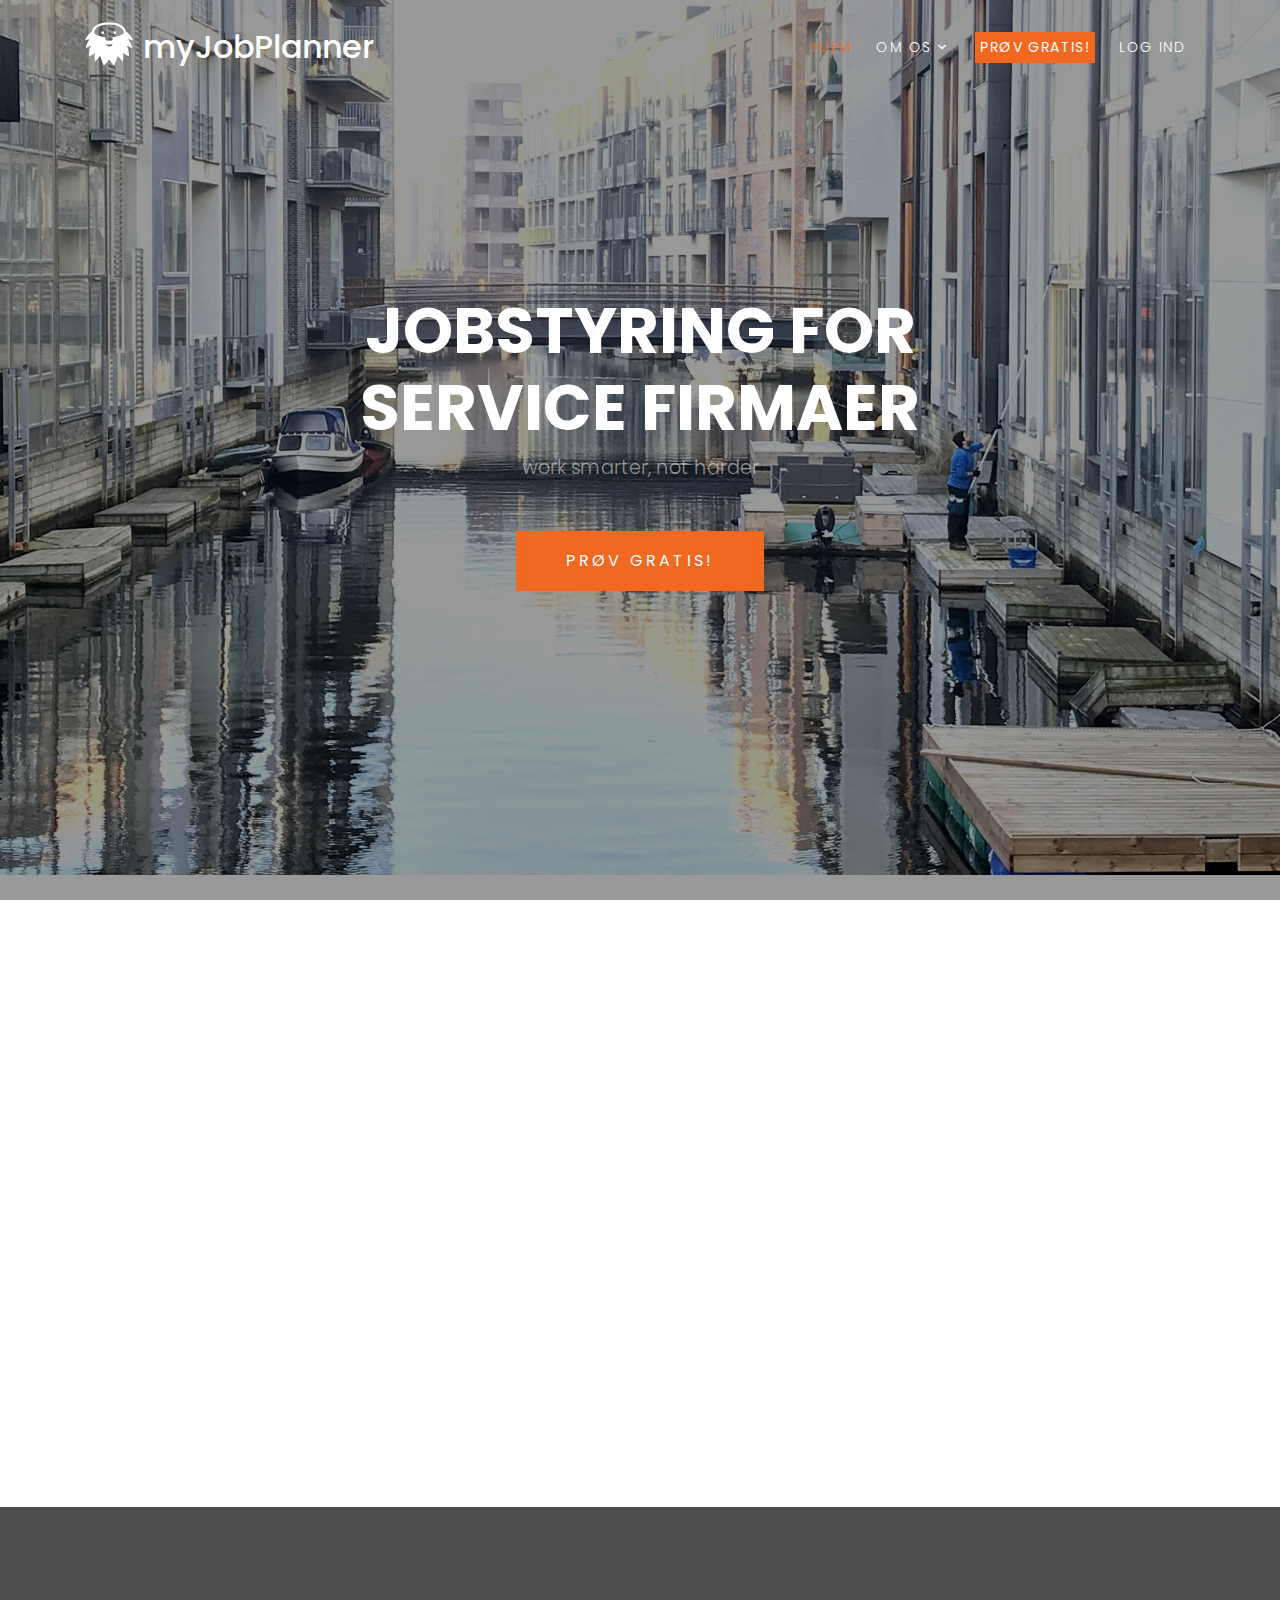
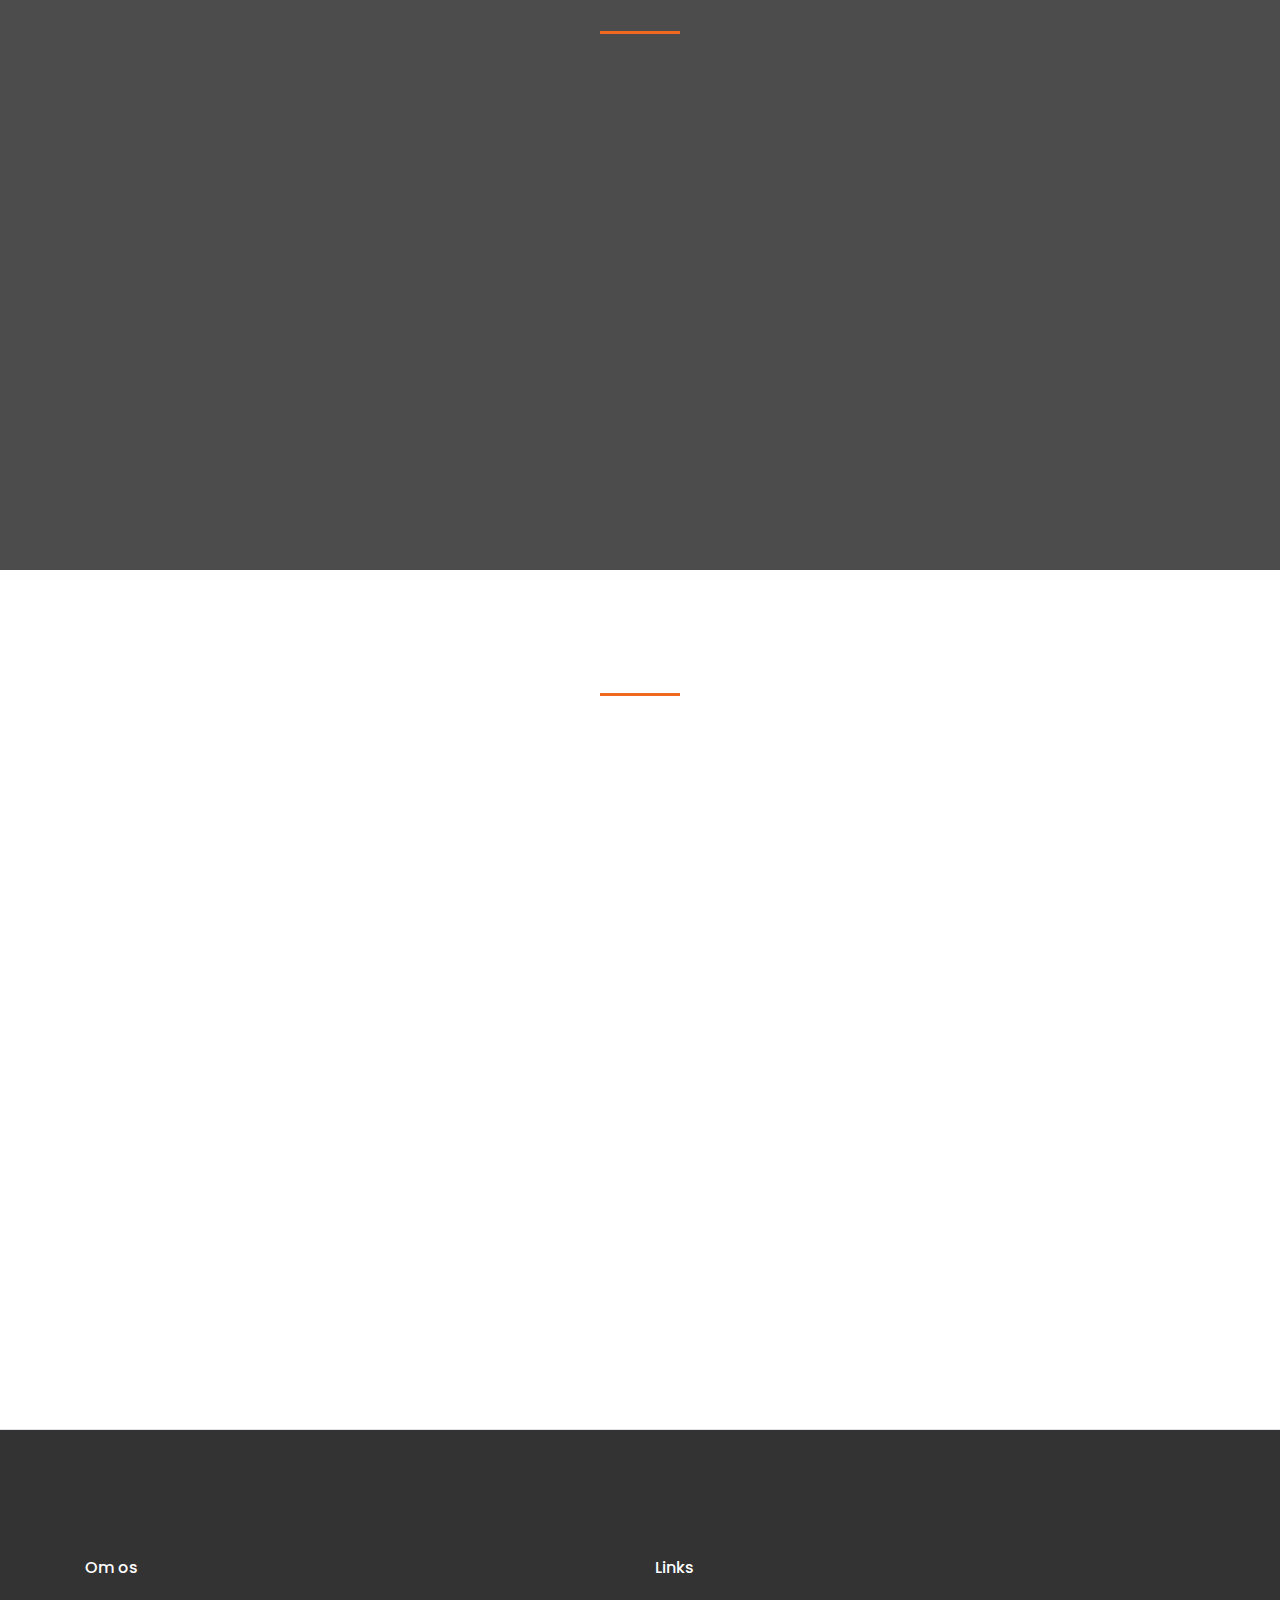
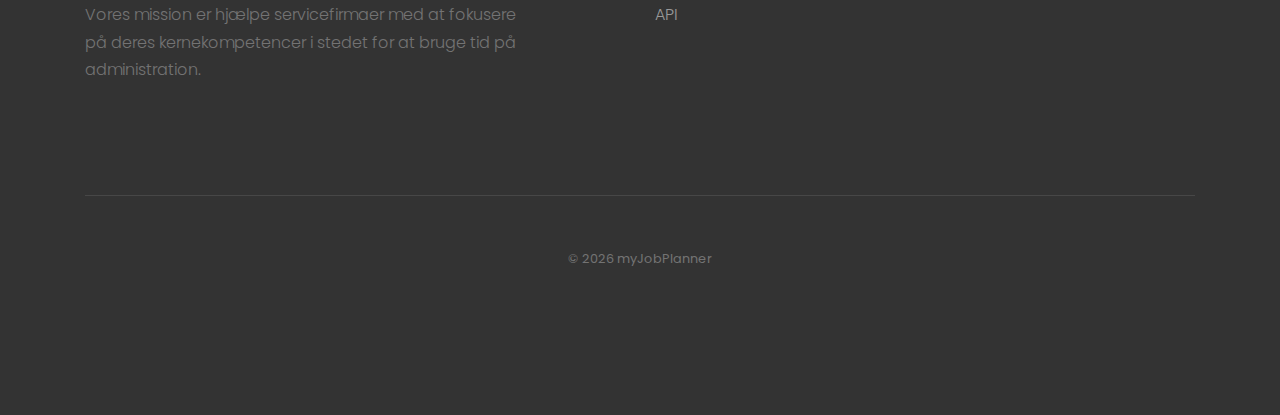
==== index.html @ 764cd4e9 "Add favicon from real favicon generator" ====
<!DOCTYPE html>
<html lang="en">
  <head>

    <!-- Global site tag (gtag.js) - Google Analytics -->
    <script async src="https://www.googletagmanager.com/gtag/js?id=UA-29730195-2"></script>
    <script>
      window.dataLayer = window.dataLayer || [];
      function gtag(){dataLayer.push(arguments);}
      gtag('js', new Date());

      gtag('config', 'UA-29730195-2');
    </script>

    <title>myJobPlanner &mdash; jobstyring for service firmaer</title>
    <meta charset="utf-8">
    <meta name="viewport" content="width=device-width, initial-scale=1, shrink-to-fit=no">
    <meta name="msapplication-TileColor" content="#b91d47">
    <meta name="theme-color" content="#ffffff">
    
    <meta name="description" content="jobstyring og planlægning for rengøringsfirmaer, vinduespudsere og andre servicefirmaer" />
    <meta name="keywords" content="rengøring, vinduespudsning, planlægning, jobstyring, software, web" />
    <meta name="author" content="myJobPlanner" />

    <link rel="stylesheet" href="https://fonts.googleapis.com/css?family=Poppins:200,300,400,700,900|Display+Playfair:200,300,400,700"> 
    <link rel="stylesheet" href="fonts/icomoon/style.css">

    <link rel="stylesheet" href="css/bootstrap.min.css">
    <link rel="stylesheet" href="css/magnific-popup.css">
    <link rel="stylesheet" href="css/jquery-ui.css">
    <link rel="stylesheet" href="css/owl.carousel.min.css">
    <link rel="stylesheet" href="css/owl.theme.default.min.css">

    <link rel="stylesheet" href="css/bootstrap-datepicker.css">

    <link rel="stylesheet" href="fonts/flaticon/font/flaticon.css">



    <link rel="stylesheet" href="css/aos.css">

    <link rel="stylesheet" href="css/style.css">

    <link rel="apple-touch-icon" sizes="180x180" href="images/apple-touch-icon.png">
    <link rel="icon" type="image/png" sizes="32x32" href="images/favicon-32x32.png">
    <link rel="icon" type="image/png" sizes="16x16" href="images/favicon-16x16.png">
    <link rel="manifest" href="site.webmanifest">
    <link rel="mask-icon" href="images/safari-pinned-tab.svg" color="#5bbad5">
  </head>
  <body data-spy="scroll" data-target=".site-navbar-target" data-offset="200">
  
  <!-- <div class="site-wrap"> -->

    <div class="site-mobile-menu site-navbar-target">
      <div class="site-mobile-menu-header">
        <div class="site-mobile-menu-close mt-3">
          <span class="icon-close2 js-menu-toggle"></span>
        </div>
      </div>
      <div class="site-mobile-menu-body"></div>
    </div>
    
    <header class="site-navbar py-3 js-site-navbar site-navbar-target" role="banner" id="site-navbar">

      <div class="container">
        <div class="row align-items-center">
          
          <div class="col-11 col-xl-2 site-logo">
            <img src="images/logo-white.svg" />
            <h1 class="mb-0"><a href="index.html" class="text-white h2 mb-0">myJobPlanner</a></h1>
          </div>
          <div class="col-12 col-md-10 d-none d-xl-block">
            <nav class="site-navigation position-relative text-right" role="navigation">

              <ul class="site-menu js-clone-nav mx-auto d-none d-lg-block">
                <li><a href="#section-home" class="nav-link">Hjem</a></li>
                <li class="has-children">
                  <a href="#section-about" class="nav-link">Om os</a>
                  <ul class="dropdown">
                    <li><a href="#section-how-it-works" class="nav-link">Sådan virker det</a></li>
                    <li><a href="#section-our-team" class="nav-link">Team</a></li>
                  </ul>
                </li>
                <li><a href="https://app.myjobplanner.com/signup" class="btn btn-primary py-1 px-1 text-white">Prøv gratis!</a></li>
                <li><a href="https://app.myjobplanner.com" class="nav-link">Log ind</a></li>
              </ul>
            </nav>
          </div>


          <div class="d-inline-block d-xl-none ml-md-0 mr-auto py-3" style="position: relative; top: 3px;"><a href="#" class="site-menu-toggle js-menu-toggle"><span class="icon-menu h3"></span></a></div>

          </div>

        </div>
      </div>
      
    </header>

  

    <div class="site-blocks-cover overlay" style="background-image: url(images/hero_bg_5.jpg);" data-aos="fade" data-stellar-background-ratio="0.5" id="section-home">
      <div class="container">
        <div class="row align-items-center justify-content-center text-center">

          <div class="col-md-8" data-aos="fade-up" data-aos-delay="400">
            

            <h1 class="text-white font-weight-light text-uppercase font-weight-bold" data-aos="fade-up">jobstyring for service firmaer</h1>
            <p class="mb-5" data-aos="fade-up" data-aos-delay="100">work smarter, not harder</p>
            <p data-aos="fade-up" data-aos-delay="200"><a href="https://app.myjobplanner.com/signup" class="btn btn-primary py-3 px-5 text-white">Prøv gratis!</a></p>

          </div>
        </div>
      </div>
    </div>  

    <div class="site-section" id="section-about">
      <div class="container">
        <div class="row mb-5">
          
          <div class="col-md-5 ml-auto mb-5 order-md-2" data-aos="fade-up" data-aos-delay="100">
            <img src="images/img_6.png" alt="Image" class="img-fluid rounded">
          </div>
          <div class="col-md-6 order-md-1" data-aos="fade-up">
            <div class="text-left pb-1 border-primary mb-4">
              <h2 class="text-primary">Om os</h2>
            </div>
            <p>myJobPlanner hjælper dit firma med at holde styr på kundedata, planlægning af opgaver og fakturering.</p>
            <p class="mb-5">Vores mission er hjælpe servicefirmaer med at fokusere på deres kernekompetencer i stedet for at bruge tid på administration.</p>
            
            <ul class="ul-check list-unstyled success">
              <li>Kundedata</li>
              <li>Planlægning</li>
              <li>Fakturering</li>
            </ul>
            
          </div>
          
        </div>
      </div>
    </div>
  
    <div class="site-section bg-image overlay" style="background-image: url('images/hero_bg_6.jpg');" id="section-how-it-works">
      <div class="container">
        <div class="row justify-content-center mb-5">
          <div class="col-md-7 text-center border-primary">
            <h2 class="font-weight-light text-primary" data-aos="fade">Sådan virker det</h2>
          </div>
        </div>
        <div class="row">
          <div class="col-md-6 col-lg-4 mb-5 mb-lg-0" data-aos="fade" data-aos-delay="100">
            <div class="how-it-work-item">
              <span class="number">1</span>
              <div class="how-it-work-body">
                <h2>Opret job</h2>
                <p class="mb-5">Du kan let angive hvor ofte et job skal udføres, hvad der skal laves og hvad det koster.</p>
                <ul class="ul-check list-unstyled success">
                  <li class="text-white">Kunden modtager en påmindelse før hvert besøg</li>
                  <li class="text-white">Se samlet job plan i kalender</li>
                </ul>
              </div>
            </div>
          </div>

          <div class="col-md-6 col-lg-4 mb-5 mb-lg-0" data-aos="fade" data-aos-delay="200">
            <div class="how-it-work-item">
              <span class="number">2</span>
              <div class="how-it-work-body">
                <h2>Marker job som udført</h2>
                <p class="mb-5">Marker dine jobs som udført efterhånden som de er færdiggjort.</p>
                <ul class="ul-check list-unstyled success">
                  <li class="text-white">Hold styr på hvilke medarbejdere har udført jobbet</li>
                  <li class="text-white">Tjekliste sikrer jobbet er udført korrekt</li>
                </ul>
              </div>
            </div>
          </div>

          <div class="col-md-6 col-lg-4 mb-5 mb-lg-0" data-aos="fade" data-aos-delay="300">
            <div class="how-it-work-item">
              <span class="number">3</span>
              <div class="how-it-work-body">
                <h2>Fakturer automatisk via Dinero</h2>
                <p class="mb-5">Der laves automatisk faktura i Dinero når jobbet er udført.</p>
                <ul class="ul-check list-unstyled success">
                  <li class="text-white">Spar tid ved automatisk fakturering</li>
                  <li class="text-white">Undgå at miste penge på forkerte faktura</li>
                </ul>
              </div>
            </div>
          </div>

        </div>
      </div>
    </div>

    <div class="site-section border-bottom" id="section-our-team">
      <div class="container">
        <div class="row justify-content-center mb-5">
          <div class="col-md-7 text-center border-primary">
            <h2 class="font-weight-light text-primary" data-aos="fade">Holdet bag</h2>
          </div>
        </div>
        <div class="row">
          <div class="col-md-8 col-lg-6 mb-5 mb-lg-0" data-aos="fade" data-aos-delay="100">
            <div class="person">
              <img src="images/niels1.jpg" alt="Image" class="img-fluid rounded mb-5 w-75 rounded-circle">
              <h3>Niels Sandholt Busch</h3>
              <p class="position text-muted">Stifter</p>
              <p class="mb-4">Niels er en erfaren software udvikler med et stort iværksætter gen.</p>
              <ul class="ul-social-circle">
                <li><a href="http://twitter.com/nielsbusch"><span class="icon-twitter"></span></a></li>
              </ul>
            </div>
          </div>
        </div>
      </div>
    </div>
    
    <footer class="site-footer">
      <div class="container">
        <div class="row">
          <div class="col-md-12">
            <div class="row">
              <div class="col-md-5 mr-auto">
                <h2 class="footer-heading mb-4">Om os</h2>
                <p>Vores mission er hjælpe servicefirmaer med at fokusere på deres kernekompetencer i stedet for at bruge tid på administration.</p>
              </div>
              
              <div class="col-md-3">
                <h2 class="footer-heading mb-4">Links</h2>
                <ul class="list-unstyled">
                  <li><a href="https://api.myjobplanner.com">API</a></li>
                </ul>
              </div>
              <div class="col-md-3">
                <!-- <h2 class="footer-heading mb-4">Følg os</h2>
                <a href="#" class="pl-0 pr-3"><span class="icon-facebook"></span></a>
                <a href="#" class="pl-3 pr-3"><span class="icon-twitter"></span></a>
                <a href="#" class="pl-3 pr-3"><span class="icon-instagram"></span></a>
                <a href="#" class="pl-3 pr-3"><span class="icon-linkedin"></span></a> -->
              </div>
            </div>
          </div>
        </div>
        <div class="row pt-5 mt-5 text-center">
          <div class="col-md-12">
            <div class="border-top pt-5">
              <p>
              <small class="block">&copy; <script>document.write(new Date().getFullYear());</script> myJobPlanner</small> 
              </p>
            </div>
          </div>
          
        </div>
      </div>
    </footer>
 
  <script src="js/jquery-3.3.1.min.js"></script>
  <script src="js/jquery-migrate-3.0.1.min.js"></script>
  <script src="js/jquery-ui.js"></script>
  <script src="js/jquery.easing.1.3.js"></script>
  <script src="js/popper.min.js"></script>
  <script src="js/bootstrap.min.js"></script>
  <script src="js/owl.carousel.min.js"></script>
  <script src="js/jquery.stellar.min.js"></script>
  <script src="js/jquery.countdown.min.js"></script>
  <script src="js/jquery.magnific-popup.min.js"></script>
  <script src="js/bootstrap-datepicker.min.js"></script>
  <script src="js/aos.js"></script>

  <script src="js/main.js"></script>
    
  </body>
</html>
---- fonts/icomoon/style.css ----
@font-face {
  font-family: 'icomoon';
  src:  url('fonts/icomoon.eot?10si43');
  src:  url('fonts/icomoon.eot?10si43#iefix') format('embedded-opentype'),
    url('fonts/icomoon.ttf?10si43') format('truetype'),
    url('fonts/icomoon.woff?10si43') format('woff'),
    url('fonts/icomoon.svg?10si43#icomoon') format('svg');
  font-weight: normal;
  font-style: normal;
}

[class^="icon-"], [class*=" icon-"] {
  /* use !important to prevent issues with browser extensions that change fonts */
  font-family: 'icomoon' !important;
  speak: none;
  font-style: normal;
  font-weight: normal;
  font-variant: normal;
  text-transform: none;
  line-height: 1;

  /* Better Font Rendering =========== */
  -webkit-font-smoothing: antialiased;
  -moz-osx-font-smoothing: grayscale;
}

.icon-asterisk:before {
  content: "\f069";
}
.icon-plus:before {
  content: "\f067";
}
.icon-question:before {
  content: "\f128";
}
.icon-minus:before {
  content: "\f068";
}
.icon-glass:before {
  content: "\f000";
}
.icon-music:before {
  content: "\f001";
}
.icon-search:before {
  content: "\f002";
}
.icon-envelope-o:before {
  content: "\f003";
}
.icon-heart:before {
  content: "\f004";
}
.icon-star:before {
  content: "\f005";
}
.icon-star-o:before {
  content: "\f006";
}
.icon-user:before {
  content: "\f007";
}
.icon-film:before {
  content: "\f008";
}
.icon-th-large:before {
  content: "\f009";
}
.icon-th:before {
  content: "\f00a";
}
.icon-th-list:before {
  content: "\f00b";
}
.icon-check:before {
  content: "\f00c";
}
.icon-close:before {
  content: "\f00d";
}
.icon-remove:before {
  content: "\f00d";
}
.icon-times:before {
  content: "\f00d";
}
.icon-search-plus:before {
  content: "\f00e";
}
.icon-search-minus:before {
  content: "\f010";
}
.icon-power-off:before {
  content: "\f011";
}
.icon-signal:before {
  content: "\f012";
}
.icon-cog:before {
  content: "\f013";
}
.icon-gear:before {
  content: "\f013";
}
.icon-trash-o:before {
  content: "\f014";
}
.icon-home:before {
  content: "\f015";
}
.icon-file-o:before {
  content: "\f016";
}
.icon-clock-o:before {
  content: "\f017";
}
.icon-road:before {
  content: "\f018";
}
.icon-download:before {
  content: "\f019";
}
.icon-arrow-circle-o-down:before {
  content: "\f01a";
}
.icon-arrow-circle-o-up:before {
  content: "\f01b";
}
.icon-inbox:before {
  content: "\f01c";
}
.icon-play-circle-o:before {
  content: "\f01d";
}
.icon-repeat:before {
  content: "\f01e";
}
.icon-rotate-right:before {
  content: "\f01e";
}
.icon-refresh:before {
  content: "\f021";
}
.icon-list-alt:before {
  content: "\f022";
}
.icon-lock:before {
  content: "\f023";
}
.icon-flag:before {
  content: "\f024";
}
.icon-headphones:before {
  content: "\f025";
}
.icon-volume-off:before {
  content: "\f026";
}
.icon-volume-down:before {
  content: "\f027";
}
.icon-volume-up:before {
  content: "\f028";
}
.icon-qrcode:before {
  content: "\f029";
}
.icon-barcode:before {
  content: "\f02a";
}
.icon-tag:before {
  content: "\f02b";
}
.icon-tags:before {
  content: "\f02c";
}
.icon-book:before {
  content: "\f02d";
}
.icon-bookmark:before {
  content: "\f02e";
}
.icon-print:before {
  content: "\f02f";
}
.icon-camera:before {
  content: "\f030";
}
.icon-font:before {
  content: "\f031";
}
.icon-bold:before {
  content: "\f032";
}
.icon-italic:before {
  content: "\f033";
}
.icon-text-height:before {
  content: "\f034";
}
.icon-text-width:before {
  content: "\f035";
}
.icon-align-left:before {
  content: "\f036";
}
.icon-align-center:before {
  content: "\f037";
}
.icon-align-right:before {
  content: "\f038";
}
.icon-align-justify:before {
  content: "\f039";
}
.icon-list:before {
  content: "\f03a";
}
.icon-dedent:before {
  content: "\f03b";
}
.icon-outdent:before {
  content: "\f03b";
}
.icon-indent:before {
  content: "\f03c";
}
.icon-video-camera:before {
  content: "\f03d";
}
.icon-image:before {
  content: "\f03e";
}
.icon-photo:before {
  content: "\f03e";
}
.icon-picture-o:before {
  content: "\f03e";
}
.icon-pencil:before {
  content: "\f040";
}
.icon-map-marker:before {
  content: "\f041";
}
.icon-adjust:before {
  content: "\f042";
}
.icon-tint:before {
  content: "\f043";
}
.icon-edit:before {
  content: "\f044";
}
.icon-pencil-square-o:before {
  content: "\f044";
}
.icon-share-square-o:before {
  content: "\f045";
}
.icon-check-square-o:before {
  content: "\f046";
}
.icon-arrows:before {
  content: "\f047";
}
.icon-step-backward:before {
  content: "\f048";
}
.icon-fast-backward:before {
  content: "\f049";
}
.icon-backward:before {
  content: "\f04a";
}
.icon-play:before {
  content: "\f04b";
}
.icon-pause:before {
  content: "\f04c";
}
.icon-stop:before {
  content: "\f04d";
}
.icon-forward:before {
  content: "\f04e";
}
.icon-fast-forward:before {
  content: "\f050";
}
.icon-step-forward:before {
  content: "\f051";
}
.icon-eject:before {
  content: "\f052";
}
.icon-chevron-left:before {
  content: "\f053";
}
.icon-chevron-right:before {
  content: "\f054";
}
.icon-plus-circle:before {
  content: "\f055";
}
.icon-minus-circle:before {
  content: "\f056";
}
.icon-times-circle:before {
  content: "\f057";
}
.icon-check-circle:before {
  content: "\f058";
}
.icon-question-circle:before {
  content: "\f059";
}
.icon-info-circle:before {
  content: "\f05a";
}
.icon-crosshairs:before {
  content: "\f05b";
}
.icon-times-circle-o:before {
  content: "\f05c";
}
.icon-check-circle-o:before {
  content: "\f05d";
}
.icon-ban:before {
  content: "\f05e";
}
.icon-arrow-left:before {
  content: "\f060";
}
.icon-arrow-right:before {
  content: "\f061";
}
.icon-arrow-up:before {
  content: "\f062";
}
.icon-arrow-down:before {
  content: "\f063";
}
.icon-mail-forward:before {
  content: "\f064";
}
.icon-share:before {
  content: "\f064";
}
.icon-expand:before {
  content: "\f065";
}
.icon-compress:before {
  content: "\f066";
}
.icon-exclamation-circle:before {
  content: "\f06a";
}
.icon-gift:before {
  content: "\f06b";
}
.icon-leaf:before {
  content: "\f06c";
}
.icon-fire:before {
  content: "\f06d";
}
.icon-eye:before {
  content: "\f06e";
}
.icon-eye-slash:before {
  content: "\f070";
}
.icon-exclamation-triangle:before {
  content: "\f071";
}
.icon-warning:before {
  content: "\f071";
}
.icon-plane:before {
  content: "\f072";
}
.icon-calendar:before {
  content: "\f073";
}
.icon-random:before {
  content: "\f074";
}
.icon-comment:before {
  content: "\f075";
}
.icon-magnet:before {
  content: "\f076";
}
.icon-chevron-up:before {
  content: "\f077";
}
.icon-chevron-down:before {
  content: "\f078";
}
.icon-retweet:before {
  content: "\f079";
}
.icon-shopping-cart:before {
  content: "\f07a";
}
.icon-folder:before {
  content: "\f07b";
}
.icon-folder-open:before {
  content: "\f07c";
}
.icon-arrows-v:before {
  content: "\f07d";
}
.icon-arrows-h:before {
  content: "\f07e";
}
.icon-bar-chart:before {
  content: "\f080";
}
.icon-bar-chart-o:before {
  content: "\f080";
}
.icon-twitter-square:before {
  content: "\f081";
}
.icon-facebook-square:before {
  content: "\f082";
}
.icon-camera-retro:before {
  content: "\f083";
}
.icon-key:before {
  content: "\f084";
}
.icon-cogs:before {
  content: "\f085";
}
.icon-gears:before {
  content: "\f085";
}
.icon-comments:before {
  content: "\f086";
}
.icon-thumbs-o-up:before {
  content: "\f087";
}
.icon-thumbs-o-down:before {
  content: "\f088";
}
.icon-star-half:before {
  content: "\f089";
}
.icon-heart-o:before {
  content: "\f08a";
}
.icon-sign-out:before {
  content: "\f08b";
}
.icon-linkedin-square:before {
  content: "\f08c";
}
.icon-thumb-tack:before {
  content: "\f08d";
}
.icon-external-link:before {
  content: "\f08e";
}
.icon-sign-in:before {
  content: "\f090";
}
.icon-trophy:before {
  content: "\f091";
}
.icon-github-square:before {
  content: "\f092";
}
.icon-upload:before {
  content: "\f093";
}
.icon-lemon-o:before {
  content: "\f094";
}
.icon-phone:before {
  content: "\f095";
}
.icon-square-o:before {
  content: "\f096";
}
.icon-bookmark-o:before {
  content: "\f097";
}
.icon-phone-square:before {
  content: "\f098";
}
.icon-twitter:before {
  content: "\f099";
}
.icon-facebook:before {
  content: "\f09a";
}
.icon-facebook-f:before {
  content: "\f09a";
}
.icon-github:before {
  content: "\f09b";
}
.icon-unlock:before {
  content: "\f09c";
}
.icon-credit-card:before {
  content: "\f09d";
}
.icon-feed:before {
  content: "\f09e";
}
.icon-rss:before {
  content: "\f09e";
}
.icon-hdd-o:before {
  content: "\f0a0";
}
.icon-bullhorn:before {
  content: "\f0a1";
}
.icon-bell-o:before {
  content: "\f0a2";
}
.icon-certificate:before {
  content: "\f0a3";
}
.icon-hand-o-right:before {
  content: "\f0a4";
}
.icon-hand-o-left:before {
  content: "\f0a5";
}
.icon-hand-o-up:before {
  content: "\f0a6";
}
.icon-hand-o-down:before {
  content: "\f0a7";
}
.icon-arrow-circle-left:before {
  content: "\f0a8";
}
.icon-arrow-circle-right:before {
  content: "\f0a9";
}
.icon-arrow-circle-up:before {
  content: "\f0aa";
}
.icon-arrow-circle-down:before {
  content: "\f0ab";
}
.icon-globe:before {
  content: "\f0ac";
}
.icon-wrench:before {
  content: "\f0ad";
}
.icon-tasks:before {
  content: "\f0ae";
}
.icon-filter:before {
  content: "\f0b0";
}
.icon-briefcase:before {
  content: "\f0b1";
}
.icon-arrows-alt:before {
  content: "\f0b2";
}
.icon-group:before {
  content: "\f0c0";
}
.icon-users:before {
  content: "\f0c0";
}
.icon-chain:before {
  content: "\f0c1";
}
.icon-link:before {
  content: "\f0c1";
}
.icon-cloud:before {
  content: "\f0c2";
}
.icon-flask:before {
  content: "\f0c3";
}
.icon-cut:before {
  content: "\f0c4";
}
.icon-scissors:before {
  content: "\f0c4";
}
.icon-copy:before {
  content: "\f0c5";
}
.icon-files-o:before {
  content: "\f0c5";
}
.icon-paperclip:before {
  content: "\f0c6";
}
.icon-floppy-o:before {
  content: "\f0c7";
}
.icon-save:before {
  content: "\f0c7";
}
.icon-square:before {
  content: "\f0c8";
}
.icon-bars:before {
  content: "\f0c9";
}
.icon-navicon:before {
  content: "\f0c9";
}
.icon-reorder:before {
  content: "\f0c9";
}
.icon-list-ul:before {
  content: "\f0ca";
}
.icon-list-ol:before {
  content: "\f0cb";
}
.icon-strikethrough:before {
  content: "\f0cc";
}
.icon-underline:before {
  content: "\f0cd";
}
.icon-table:before {
  content: "\f0ce";
}
.icon-magic:before {
  content: "\f0d0";
}
.icon-truck:before {
  content: "\f0d1";
}
.icon-pinterest:before {
  content: "\f0d2";
}
.icon-pinterest-square:before {
  content: "\f0d3";
}
.icon-google-plus-square:before {
  content: "\f0d4";
}
.icon-google-plus:before {
  content: "\f0d5";
}
.icon-money:before {
  content: "\f0d6";
}
.icon-caret-down:before {
  content: "\f0d7";
}
.icon-caret-up:before {
  content: "\f0d8";
}
.icon-caret-left:before {
  content: "\f0d9";
}
.icon-caret-right:before {
  content: "\f0da";
}
.icon-columns:before {
  content: "\f0db";
}
.icon-sort:before {
  content: "\f0dc";
}
.icon-unsorted:before {
  content: "\f0dc";
}
.icon-sort-desc:before {
  content: "\f0dd";
}
.icon-sort-down:before {
  content: "\f0dd";
}
.icon-sort-asc:before {
  content: "\f0de";
}
.icon-sort-up:before {
  content: "\f0de";
}
.icon-envelope:before {
  content: "\f0e0";
}
.icon-linkedin:before {
  content: "\f0e1";
}
.icon-rotate-left:before {
  content: "\f0e2";
}
.icon-undo:before {
  content: "\f0e2";
}
.icon-gavel:before {
  content: "\f0e3";
}
.icon-legal:before {
  content: "\f0e3";
}
.icon-dashboard:before {
  content: "\f0e4";
}
.icon-tachometer:before {
  content: "\f0e4";
}
.icon-comment-o:before {
  content: "\f0e5";
}
.icon-comments-o:before {
  content: "\f0e6";
}
.icon-bolt:before {
  content: "\f0e7";
}
.icon-flash:before {
  content: "\f0e7";
}
.icon-sitemap:before {
  content: "\f0e8";
}
.icon-umbrella:before {
  content: "\f0e9";
}
.icon-clipboard:before {
  content: "\f0ea";
}
.icon-paste:before {
  content: "\f0ea";
}
.icon-lightbulb-o:before {
  content: "\f0eb";
}
.icon-exchange:before {
  content: "\f0ec";
}
.icon-cloud-download:before {
  content: "\f0ed";
}
.icon-cloud-upload:before {
  content: "\f0ee";
}
.icon-user-md:before {
  content: "\f0f0";
}
.icon-stethoscope:before {
  content: "\f0f1";
}
.icon-suitcase:before {
  content: "\f0f2";
}
.icon-bell:before {
  content: "\f0f3";
}
.icon-coffee:before {
  content: "\f0f4";
}
.icon-cutlery:before {
  content: "\f0f5";
}
.icon-file-text-o:before {
  content: "\f0f6";
}
.icon-building-o:before {
  content: "\f0f7";
}
.icon-hospital-o:before {
  content: "\f0f8";
}
.icon-ambulance:before {
  content: "\f0f9";
}
.icon-medkit:before {
  content: "\f0fa";
}
.icon-fighter-jet:before {
  content: "\f0fb";
}
.icon-beer:before {
  content: "\f0fc";
}
.icon-h-square:before {
  content: "\f0fd";
}
.icon-plus-square:before {
  content: "\f0fe";
}
.icon-angle-double-left:before {
  content: "\f100";
}
.icon-angle-double-right:before {
  content: "\f101";
}
.icon-angle-double-up:before {
  content: "\f102";
}
.icon-angle-double-down:before {
  content: "\f103";
}
.icon-angle-left:before {
  content: "\f104";
}
.icon-angle-right:before {
  content: "\f105";
}
.icon-angle-up:before {
  content: "\f106";
}
.icon-angle-down:before {
  content: "\f107";
}
.icon-desktop:before {
  content: "\f108";
}
.icon-laptop:before {
  content: "\f109";
}
.icon-tablet:before {
  content: "\f10a";
}
.icon-mobile:before {
  content: "\f10b";
}
.icon-mobile-phone:before {
  content: "\f10b";
}
.icon-circle-o:before {
  content: "\f10c";
}
.icon-quote-left:before {
  content: "\f10d";
}
.icon-quote-right:before {
  content: "\f10e";
}
.icon-spinner:before {
  content: "\f110";
}
.icon-circle:before {
  content: "\f111";
}
.icon-mail-reply:before {
  content: "\f112";
}
.icon-reply:before {
  content: "\f112";
}
.icon-github-alt:before {
  content: "\f113";
}
.icon-folder-o:before {
  content: "\f114";
}
.icon-folder-open-o:before {
  content: "\f115";
}
.icon-smile-o:before {
  content: "\f118";
}
.icon-frown-o:before {
  content: "\f119";
}
.icon-meh-o:before {
  content: "\f11a";
}
.icon-gamepad:before {
  content: "\f11b";
}
.icon-keyboard-o:before {
  content: "\f11c";
}
.icon-flag-o:before {
  content: "\f11d";
}
.icon-flag-checkered:before {
  content: "\f11e";
}
.icon-terminal:before {
  content: "\f120";
}
.icon-code:before {
  content: "\f121";
}
.icon-mail-reply-all:before {
  content: "\f122";
}
.icon-reply-all:before {
  content: "\f122";
}
.icon-star-half-empty:before {
  content: "\f123";
}
.icon-star-half-full:before {
  content: "\f123";
}
.icon-star-half-o:before {
  content: "\f123";
}
.icon-location-arrow:before {
  content: "\f124";
}
.icon-crop:before {
  content: "\f125";
}
.icon-code-fork:before {
  content: "\f126";
}
.icon-chain-broken:before {
  content: "\f127";
}
.icon-unlink:before {
  content: "\f127";
}
.icon-info:before {
  content: "\f129";
}
.icon-exclamation:before {
  content: "\f12a";
}
.icon-superscript:before {
  content: "\f12b";
}
.icon-subscript:before {
  content: "\f12c";
}
.icon-eraser:before {
  content: "\f12d";
}
.icon-puzzle-piece:before {
  content: "\f12e";
}
.icon-microphone:before {
  content: "\f130";
}
.icon-microphone-slash:before {
  content: "\f131";
}
.icon-shield:before {
  content: "\f132";
}
.icon-calendar-o:before {
  content: "\f133";
}
.icon-fire-extinguisher:before {
  content: "\f134";
}
.icon-rocket:before {
  content: "\f135";
}
.icon-maxcdn:before {
  content: "\f136";
}
.icon-chevron-circle-left:before {
  content: "\f137";
}
.icon-chevron-circle-right:before {
  content: "\f138";
}
.icon-chevron-circle-up:before {
  content: "\f139";
}
.icon-chevron-circle-down:before {
  content: "\f13a";
}
.icon-html5:before {
  content: "\f13b";
}
.icon-css3:before {
  content: "\f13c";
}
.icon-anchor:before {
  content: "\f13d";
}
.icon-unlock-alt:before {
  content: "\f13e";
}
.icon-bullseye:before {
  content: "\f140";
}
.icon-ellipsis-h:before {
  content: "\f141";
}
.icon-ellipsis-v:before {
  content: "\f142";
}
.icon-rss-square:before {
  content: "\f143";
}
.icon-play-circle:before {
  content: "\f144";
}
.icon-ticket:before {
  content: "\f145";
}
.icon-minus-square:before {
  content: "\f146";
}
.icon-minus-square-o:before {
  content: "\f147";
}
.icon-level-up:before {
  content: "\f148";
}
.icon-level-down:before {
  content: "\f149";
}
.icon-check-square:before {
  content: "\f14a";
}
.icon-pencil-square:before {
  content: "\f14b";
}
.icon-external-link-square:before {
  content: "\f14c";
}
.icon-share-square:before {
  content: "\f14d";
}
.icon-compass:before {
  content: "\f14e";
}
.icon-caret-square-o-down:before {
  content: "\f150";
}
.icon-toggle-down:before {
  content: "\f150";
}
.icon-caret-square-o-up:before {
  content: "\f151";
}
.icon-toggle-up:before {
  content: "\f151";
}
.icon-caret-square-o-right:before {
  content: "\f152";
}
.icon-toggle-right:before {
  content: "\f152";
}
.icon-eur:before {
  content: "\f153";
}
.icon-euro:before {
  content: "\f153";
}
.icon-gbp:before {
  content: "\f154";
}
.icon-dollar:before {
  content: "\f155";
}
.icon-usd:before {
  content: "\f155";
}
.icon-inr:before {
  content: "\f156";
}
.icon-rupee:before {
  content: "\f156";
}
.icon-cny:before {
  content: "\f157";
}
.icon-jpy:before {
  content: "\f157";
}
.icon-rmb:before {
  content: "\f157";
}
.icon-yen:before {
  content: "\f157";
}
.icon-rouble:before {
  content: "\f158";
}
.icon-rub:before {
  content: "\f158";
}
.icon-ruble:before {
  content: "\f158";
}
.icon-krw:before {
  content: "\f159";
}
.icon-won:before {
  content: "\f159";
}
.icon-bitcoin:before {
  content: "\f15a";
}
.icon-btc:before {
  content: "\f15a";
}
.icon-file:before {
  content: "\f15b";
}
.icon-file-text:before {
  content: "\f15c";
}
.icon-sort-alpha-asc:before {
  content: "\f15d";
}
.icon-sort-alpha-desc:before {
  content: "\f15e";
}
.icon-sort-amount-asc:before {
  content: "\f160";
}
.icon-sort-amount-desc:before {
  content: "\f161";
}
.icon-sort-numeric-asc:before {
  content: "\f162";
}
.icon-sort-numeric-desc:before {
  content: "\f163";
}
.icon-thumbs-up:before {
  content: "\f164";
}
.icon-thumbs-down:before {
  content: "\f165";
}
.icon-youtube-square:before {
  content: "\f166";
}
.icon-youtube:before {
  content: "\f167";
}
.icon-xing:before {
  content: "\f168";
}
.icon-xing-square:before {
  content: "\f169";
}
.icon-youtube-play:before {
  content: "\f16a";
}
.icon-dropbox:before {
  content: "\f16b";
}
.icon-stack-overflow:before {
  content: "\f16c";
}
.icon-instagram:before {
  content: "\f16d";
}
.icon-flickr:before {
  content: "\f16e";
}
.icon-adn:before {
  content: "\f170";
}
.icon-bitbucket:before {
  content: "\f171";
}
.icon-bitbucket-square:before {
  content: "\f172";
}
.icon-tumblr:before {
  content: "\f173";
}
.icon-tumblr-square:before {
  content: "\f174";
}
.icon-long-arrow-down:before {
  content: "\f175";
}
.icon-long-arrow-up:before {
  content: "\f176";
}
.icon-long-arrow-left:before {
  content: "\f177";
}
.icon-long-arrow-right:before {
  content: "\f178";
}
.icon-apple:before {
  content: "\f179";
}
.icon-windows:before {
  content: "\f17a";
}
.icon-android:before {
  content: "\f17b";
}
.icon-linux:before {
  content: "\f17c";
}
.icon-dribbble:before {
  content: "\f17d";
}
.icon-skype:before {
  content: "\f17e";
}
.icon-foursquare:before {
  content: "\f180";
}
.icon-trello:before {
  content: "\f181";
}
.icon-female:before {
  content: "\f182";
}
.icon-male:before {
  content: "\f183";
}
.icon-gittip:before {
  content: "\f184";
}
.icon-gratipay:before {
  content: "\f184";
}
.icon-sun-o:before {
  content: "\f185";
}
.icon-moon-o:before {
  content: "\f186";
}
.icon-archive:before {
  content: "\f187";
}
.icon-bug:before {
  content: "\f188";
}
.icon-vk:before {
  content: "\f189";
}
.icon-weibo:before {
  content: "\f18a";
}
.icon-renren:before {
  content: "\f18b";
}
.icon-pagelines:before {
  content: "\f18c";
}
.icon-stack-exchange:before {
  content: "\f18d";
}
.icon-arrow-circle-o-right:before {
  content: "\f18e";
}
.icon-arrow-circle-o-left:before {
  content: "\f190";
}
.icon-caret-square-o-left:before {
  content: "\f191";
}
.icon-toggle-left:before {
  content: "\f191";
}
.icon-dot-circle-o:before {
  content: "\f192";
}
.icon-wheelchair:before {
  content: "\f193";
}
.icon-vimeo-square:before {
  content: "\f194";
}
.icon-try:before {
  content: "\f195";
}
.icon-turkish-lira:before {
  content: "\f195";
}
.icon-plus-square-o:before {
  content: "\f196";
}
.icon-space-shuttle:before {
  content: "\f197";
}
.icon-slack:before {
  content: "\f198";
}
.icon-envelope-square:before {
  content: "\f199";
}
.icon-wordpress:before {
  content: "\f19a";
}
.icon-openid:before {
  content: "\f19b";
}
.icon-bank:before {
  content: "\f19c";
}
.icon-institution:before {
  content: "\f19c";
}
.icon-university:before {
  content: "\f19c";
}
.icon-graduation-cap:before {
  content: "\f19d";
}
.icon-mortar-board:before {
  content: "\f19d";
}
.icon-yahoo:before {
  content: "\f19e";
}
.icon-google:before {
  content: "\f1a0";
}
.icon-reddit:before {
  content: "\f1a1";
}
.icon-reddit-square:before {
  content: "\f1a2";
}
.icon-stumbleupon-circle:before {
  content: "\f1a3";
}
.icon-stumbleupon:before {
  content: "\f1a4";
}
.icon-delicious:before {
  content: "\f1a5";
}
.icon-digg:before {
  content: "\f1a6";
}
.icon-pied-piper-pp:before {
  content: "\f1a7";
}
.icon-pied-piper-alt:before {
  content: "\f1a8";
}
.icon-drupal:before {
  content: "\f1a9";
}
.icon-joomla:before {
  content: "\f1aa";
}
.icon-language:before {
  content: "\f1ab";
}
.icon-fax:before {
  content: "\f1ac";
}
.icon-building:before {
  content: "\f1ad";
}
.icon-child:before {
  content: "\f1ae";
}
.icon-paw:before {
  content: "\f1b0";
}
.icon-spoon:before {
  content: "\f1b1";
}
.icon-cube:before {
  content: "\f1b2";
}
.icon-cubes:before {
  content: "\f1b3";
}
.icon-behance:before {
  content: "\f1b4";
}
.icon-behance-square:before {
  content: "\f1b5";
}
.icon-steam:before {
  content: "\f1b6";
}
.icon-steam-square:before {
  content: "\f1b7";
}
.icon-recycle:before {
  content: "\f1b8";
}
.icon-automobile:before {
  content: "\f1b9";
}
.icon-car:before {
  content: "\f1b9";
}
.icon-cab:before {
  content: "\f1ba";
}
.icon-taxi:before {
  content: "\f1ba";
}
.icon-tree:before {
  content: "\f1bb";
}
.icon-spotify:before {
  content: "\f1bc";
}
.icon-deviantart:before {
  content: "\f1bd";
}
.icon-soundcloud:before {
  content: "\f1be";
}
.icon-database:before {
  content: "\f1c0";
}
.icon-file-pdf-o:before {
  content: "\f1c1";
}
.icon-file-word-o:before {
  content: "\f1c2";
}
.icon-file-excel-o:before {
  content: "\f1c3";
}
.icon-file-powerpoint-o:before {
  content: "\f1c4";
}
.icon-file-image-o:before {
  content: "\f1c5";
}
.icon-file-photo-o:before {
  content: "\f1c5";
}
.icon-file-picture-o:before {
  content: "\f1c5";
}
.icon-file-archive-o:before {
  content: "\f1c6";
}
.icon-file-zip-o:before {
  content: "\f1c6";
}
.icon-file-audio-o:before {
  content: "\f1c7";
}
.icon-file-sound-o:before {
  content: "\f1c7";
}
.icon-file-movie-o:before {
  content: "\f1c8";
}
.icon-file-video-o:before {
  content: "\f1c8";
}
.icon-file-code-o:before {
  content: "\f1c9";
}
.icon-vine:before {
  content: "\f1ca";
}
.icon-codepen:before {
  content: "\f1cb";
}
.icon-jsfiddle:before {
  content: "\f1cc";
}
.icon-life-bouy:before {
  content: "\f1cd";
}
.icon-life-buoy:before {
  content: "\f1cd";
}
.icon-life-ring:before {
  content: "\f1cd";
}
.icon-life-saver:before {
  content: "\f1cd";
}
.icon-support:before {
  content: "\f1cd";
}
.icon-circle-o-notch:before {
  content: "\f1ce";
}
.icon-ra:before {
  content: "\f1d0";
}
.icon-rebel:before {
  content: "\f1d0";
}
.icon-resistance:before {
  content: "\f1d0";
}
.icon-empire:before {
  content: "\f1d1";
}
.icon-ge:before {
  content: "\f1d1";
}
.icon-git-square:before {
  content: "\f1d2";
}
.icon-git:before {
  content: "\f1d3";
}
.icon-hacker-news:before {
  content: "\f1d4";
}
.icon-y-combinator-square:before {
  content: "\f1d4";
}
.icon-yc-square:before {
  content: "\f1d4";
}
.icon-tencent-weibo:before {
  content: "\f1d5";
}
.icon-qq:before {
  content: "\f1d6";
}
.icon-wechat:before {
  content: "\f1d7";
}
.icon-weixin:before {
  content: "\f1d7";
}
.icon-paper-plane:before {
  content: "\f1d8";
}
.icon-send:before {
  content: "\f1d8";
}
.icon-paper-plane-o:before {
  content: "\f1d9";
}
.icon-send-o:before {
  content: "\f1d9";
}
.icon-history:before {
  content: "\f1da";
}
.icon-circle-thin:before {
  content: "\f1db";
}
.icon-header:before {
  content: "\f1dc";
}
.icon-paragraph:before {
  content: "\f1dd";
}
.icon-sliders:before {
  content: "\f1de";
}
.icon-share-alt:before {
  content: "\f1e0";
}
.icon-share-alt-square:before {
  content: "\f1e1";
}
.icon-bomb:before {
  content: "\f1e2";
}
.icon-futbol-o:before {
  content: "\f1e3";
}
.icon-soccer-ball-o:before {
  content: "\f1e3";
}
.icon-tty:before {
  content: "\f1e4";
}
.icon-binoculars:before {
  content: "\f1e5";
}
.icon-plug:before {
  content: "\f1e6";
}
.icon-slideshare:before {
  content: "\f1e7";
}
.icon-twitch:before {
  content: "\f1e8";
}
.icon-yelp:before {
  content: "\f1e9";
}
.icon-newspaper-o:before {
  content: "\f1ea";
}
.icon-wifi:before {
  content: "\f1eb";
}
.icon-calculator:before {
  content: "\f1ec";
}
.icon-paypal:before {
  content: "\f1ed";
}
.icon-google-wallet:before {
  content: "\f1ee";
}
.icon-cc-visa:before {
  content: "\f1f0";
}
.icon-cc-mastercard:before {
  content: "\f1f1";
}
.icon-cc-discover:before {
  content: "\f1f2";
}
.icon-cc-amex:before {
  content: "\f1f3";
}
.icon-cc-paypal:before {
  content: "\f1f4";
}
.icon-cc-stripe:before {
  content: "\f1f5";
}
.icon-bell-slash:before {
  content: "\f1f6";
}
.icon-bell-slash-o:before {
  content: "\f1f7";
}
.icon-trash:before {
  content: "\f1f8";
}
.icon-copyright:before {
  content: "\f1f9";
}
.icon-at:before {
  content: "\f1fa";
}
.icon-eyedropper:before {
  content: "\f1fb";
}
.icon-paint-brush:before {
  content: "\f1fc";
}
.icon-birthday-cake:before {
  content: "\f1fd";
}
.icon-area-chart:before {
  content: "\f1fe";
}
.icon-pie-chart:before {
  content: "\f200";
}
.icon-line-chart:before {
  content: "\f201";
}
.icon-lastfm:before {
  content: "\f202";
}
.icon-lastfm-square:before {
  content: "\f203";
}
.icon-toggle-off:before {
  content: "\f204";
}
.icon-toggle-on:before {
  content: "\f205";
}
.icon-bicycle:before {
  content: "\f206";
}
.icon-bus:before {
  content: "\f207";
}
.icon-ioxhost:before {
  content: "\f208";
}
.icon-angellist:before {
  content: "\f209";
}
.icon-cc:before {
  content: "\f20a";
}
.icon-ils:before {
  content: "\f20b";
}
.icon-shekel:before {
  content: "\f20b";
}
.icon-sheqel:before {
  content: "\f20b";
}
.icon-meanpath:before {
  content: "\f20c";
}
.icon-buysellads:before {
  content: "\f20d";
}
.icon-connectdevelop:before {
  content: "\f20e";
}
.icon-dashcube:before {
  content: "\f210";
}
.icon-forumbee:before {
  content: "\f211";
}
.icon-leanpub:before {
  content: "\f212";
}
.icon-sellsy:before {
  content: "\f213";
}
.icon-shirtsinbulk:before {
  content: "\f214";
}
.icon-simplybuilt:before {
  content: "\f215";
}
.icon-skyatlas:before {
  content: "\f216";
}
.icon-cart-plus:before {
  content: "\f217";
}
.icon-cart-arrow-down:before {
  content: "\f218";
}
.icon-diamond:before {
  content: "\f219";
}
.icon-ship:before {
  content: "\f21a";
}
.icon-user-secret:before {
  content: "\f21b";
}
.icon-motorcycle:before {
  content: "\f21c";
}
.icon-street-view:before {
  content: "\f21d";
}
.icon-heartbeat:before {
  content: "\f21e";
}
.icon-venus:before {
  content: "\f221";
}
.icon-mars:before {
  content: "\f222";
}
.icon-mercury:before {
  content: "\f223";
}
.icon-intersex:before {
  content: "\f224";
}
.icon-transgender:before {
  content: "\f224";
}
.icon-transgender-alt:before {
  content: "\f225";
}
.icon-venus-double:before {
  content: "\f226";
}
.icon-mars-double:before {
  content: "\f227";
}
.icon-venus-mars:before {
  content: "\f228";
}
.icon-mars-stroke:before {
  content: "\f229";
}
.icon-mars-stroke-v:before {
  content: "\f22a";
}
.icon-mars-stroke-h:before {
  content: "\f22b";
}
.icon-neuter:before {
  content: "\f22c";
}
.icon-genderless:before {
  content: "\f22d";
}
.icon-facebook-official:before {
  content: "\f230";
}
.icon-pinterest-p:before {
  content: "\f231";
}
.icon-whatsapp:before {
  content: "\f232";
}
.icon-server:before {
  content: "\f233";
}
.icon-user-plus:before {
  content: "\f234";
}
.icon-user-times:before {
  content: "\f235";
}
.icon-bed:before {
  content: "\f236";
}
.icon-hotel:before {
  content: "\f236";
}
.icon-viacoin:before {
  content: "\f237";
}
.icon-train:before {
  content: "\f238";
}
.icon-subway:before {
  content: "\f239";
}
.icon-medium:before {
  content: "\f23a";
}
.icon-y-combinator:before {
  content: "\f23b";
}
.icon-yc:before {
  content: "\f23b";
}
.icon-optin-monster:before {
  content: "\f23c";
}
.icon-opencart:before {
  content: "\f23d";
}
.icon-expeditedssl:before {
  content: "\f23e";
}
.icon-battery:before {
  content: "\f240";
}
.icon-battery-4:before {
  content: "\f240";
}
.icon-battery-full:before {
  content: "\f240";
}
.icon-battery-3:before {
  content: "\f241";
}
.icon-battery-three-quarters:before {
  content: "\f241";
}
.icon-battery-2:before {
  content: "\f242";
}
.icon-battery-half:before {
  content: "\f242";
}
.icon-battery-1:before {
  content: "\f243";
}
.icon-battery-quarter:before {
  content: "\f243";
}
.icon-battery-0:before {
  content: "\f244";
}
.icon-battery-empty:before {
  content: "\f244";
}
.icon-mouse-pointer:before {
  content: "\f245";
}
.icon-i-cursor:before {
  content: "\f246";
}
.icon-object-group:before {
  content: "\f247";
}
.icon-object-ungroup:before {
  content: "\f248";
}
.icon-sticky-note:before {
  content: "\f249";
}
.icon-sticky-note-o:before {
  content: "\f24a";
}
.icon-cc-jcb:before {
  content: "\f24b";
}
.icon-cc-diners-club:before {
  content: "\f24c";
}
.icon-clone:before {
  content: "\f24d";
}
.icon-balance-scale:before {
  content: "\f24e";
}
.icon-hourglass-o:before {
  content: "\f250";
}
.icon-hourglass-1:before {
  content: "\f251";
}
.icon-hourglass-start:before {
  content: "\f251";
}
.icon-hourglass-2:before {
  content: "\f252";
}
.icon-hourglass-half:before {
  content: "\f252";
}
.icon-hourglass-3:before {
  content: "\f253";
}
.icon-hourglass-end:before {
  content: "\f253";
}
.icon-hourglass:before {
  content: "\f254";
}
.icon-hand-grab-o:before {
  content: "\f255";
}
.icon-hand-rock-o:before {
  content: "\f255";
}
.icon-hand-paper-o:before {
  content: "\f256";
}
.icon-hand-stop-o:before {
  content: "\f256";
}
.icon-hand-scissors-o:before {
  content: "\f257";
}
.icon-hand-lizard-o:before {
  content: "\f258";
}
.icon-hand-spock-o:before {
  content: "\f259";
}
.icon-hand-pointer-o:before {
  content: "\f25a";
}
.icon-hand-peace-o:before {
  content: "\f25b";
}
.icon-trademark:before {
  content: "\f25c";
}
.icon-registered:before {
  content: "\f25d";
}
.icon-creative-commons:before {
  content: "\f25e";
}
.icon-gg:before {
  content: "\f260";
}
.icon-gg-circle:before {
  content: "\f261";
}
.icon-tripadvisor:before {
  content: "\f262";
}
.icon-odnoklassniki:before {
  content: "\f263";
}
.icon-odnoklassniki-square:before {
  content: "\f264";
}
.icon-get-pocket:before {
  content: "\f265";
}
.icon-wikipedia-w:before {
  content: "\f266";
}
.icon-safari:before {
  content: "\f267";
}
.icon-chrome:before {
  content: "\f268";
}
.icon-firefox:before {
  content: "\f269";
}
.icon-opera:before {
  content: "\f26a";
}
.icon-internet-explorer:before {
  content: "\f26b";
}
.icon-television:before {
  content: "\f26c";
}
.icon-tv:before {
  content: "\f26c";
}
.icon-contao:before {
  content: "\f26d";
}
.icon-500px:before {
  content: "\f26e";
}
.icon-amazon:before {
  content: "\f270";
}
.icon-calendar-plus-o:before {
  content: "\f271";
}
.icon-calendar-minus-o:before {
  content: "\f272";
}
.icon-calendar-times-o:before {
  content: "\f273";
}
.icon-calendar-check-o:before {
  content: "\f274";
}
.icon-industry:before {
  content: "\f275";
}
.icon-map-pin:before {
  content: "\f276";
}
.icon-map-signs:before {
  content: "\f277";
}
.icon-map-o:before {
  content: "\f278";
}
.icon-map:before {
  content: "\f279";
}
.icon-commenting:before {
  content: "\f27a";
}
.icon-commenting-o:before {
  content: "\f27b";
}
.icon-houzz:before {
  content: "\f27c";
}
.icon-vimeo:before {
  content: "\f27d";
}
.icon-black-tie:before {
  content: "\f27e";
}
.icon-fonticons:before {
  content: "\f280";
}
.icon-reddit-alien:before {
  content: "\f281";
}
.icon-edge:before {
  content: "\f282";
}
.icon-credit-card-alt:before {
  content: "\f283";
}
.icon-codiepie:before {
  content: "\f284";
}
.icon-modx:before {
  content: "\f285";
}
.icon-fort-awesome:before {
  content: "\f286";
}
.icon-usb:before {
  content: "\f287";
}
.icon-product-hunt:before {
  content: "\f288";
}
.icon-mixcloud:before {
  content: "\f289";
}
.icon-scribd:before {
  content: "\f28a";
}
.icon-pause-circle:before {
  content: "\f28b";
}
.icon-pause-circle-o:before {
  content: "\f28c";
}
.icon-stop-circle:before {
  content: "\f28d";
}
.icon-stop-circle-o:before {
  content: "\f28e";
}
.icon-shopping-bag:before {
  content: "\f290";
}
.icon-shopping-basket:before {
  content: "\f291";
}
.icon-hashtag:before {
  content: "\f292";
}
.icon-bluetooth:before {
  content: "\f293";
}
.icon-bluetooth-b:before {
  content: "\f294";
}
.icon-percent:before {
  content: "\f295";
}
.icon-gitlab:before {
  content: "\f296";
}
.icon-wpbeginner:before {
  content: "\f297";
}
.icon-wpforms:before {
  content: "\f298";
}
.icon-envira:before {
  content: "\f299";
}
.icon-universal-access:before {
  content: "\f29a";
}
.icon-wheelchair-alt:before {
  content: "\f29b";
}
.icon-question-circle-o:before {
  content: "\f29c";
}
.icon-blind:before {
  content: "\f29d";
}
.icon-audio-description:before {
  content: "\f29e";
}
.icon-volume-control-phone:before {
  content: "\f2a0";
}
.icon-braille:before {
  content: "\f2a1";
}
.icon-assistive-listening-systems:before {
  content: "\f2a2";
}
.icon-american-sign-language-interpreting:before {
  content: "\f2a3";
}
.icon-asl-interpreting:before {
  content: "\f2a3";
}
.icon-deaf:before {
  content: "\f2a4";
}
.icon-deafness:before {
  content: "\f2a4";
}
.icon-hard-of-hearing:before {
  content: "\f2a4";
}
.icon-glide:before {
  content: "\f2a5";
}
.icon-glide-g:before {
  content: "\f2a6";
}
.icon-sign-language:before {
  content: "\f2a7";
}
.icon-signing:before {
  content: "\f2a7";
}
.icon-low-vision:before {
  content: "\f2a8";
}
.icon-viadeo:before {
  content: "\f2a9";
}
.icon-viadeo-square:before {
  content: "\f2aa";
}
.icon-snapchat:before {
  content: "\f2ab";
}
.icon-snapchat-ghost:before {
  content: "\f2ac";
}
.icon-snapchat-square:before {
  content: "\f2ad";
}
.icon-pied-piper:before {
  content: "\f2ae";
}
.icon-first-order:before {
  content: "\f2b0";
}
.icon-yoast:before {
  content: "\f2b1";
}
.icon-themeisle:before {
  content: "\f2b2";
}
.icon-google-plus-circle:before {
  content: "\f2b3";
}
.icon-google-plus-official:before {
  content: "\f2b3";
}
.icon-fa:before {
  content: "\f2b4";
}
.icon-font-awesome:before {
  content: "\f2b4";
}
.icon-handshake-o:before {
  content: "\f2b5";
}
.icon-envelope-open:before {
  content: "\f2b6";
}
.icon-envelope-open-o:before {
  content: "\f2b7";
}
.icon-linode:before {
  content: "\f2b8";
}
.icon-address-book:before {
  content: "\f2b9";
}
.icon-address-book-o:before {
  content: "\f2ba";
}
.icon-address-card:before {
  content: "\f2bb";
}
.icon-vcard:before {
  content: "\f2bb";
}
.icon-address-card-o:before {
  content: "\f2bc";
}
.icon-vcard-o:before {
  content: "\f2bc";
}
.icon-user-circle:before {
  content: "\f2bd";
}
.icon-user-circle-o:before {
  content: "\f2be";
}
.icon-user-o:before {
  content: "\f2c0";
}
.icon-id-badge:before {
  content: "\f2c1";
}
.icon-drivers-license:before {
  content: "\f2c2";
}
.icon-id-card:before {
  content: "\f2c2";
}
.icon-drivers-license-o:before {
  content: "\f2c3";
}
.icon-id-card-o:before {
  content: "\f2c3";
}
.icon-quora:before {
  content: "\f2c4";
}
.icon-free-code-camp:before {
  content: "\f2c5";
}
.icon-telegram:before {
  content: "\f2c6";
}
.icon-thermometer:before {
  content: "\f2c7";
}
.icon-thermometer-4:before {
  content: "\f2c7";
}
.icon-thermometer-full:before {
  content: "\f2c7";
}
.icon-thermometer-3:before {
  content: "\f2c8";
}
.icon-thermometer-three-quarters:before {
  content: "\f2c8";
}
.icon-thermometer-2:before {
  content: "\f2c9";
}
.icon-thermometer-half:before {
  content: "\f2c9";
}
.icon-thermometer-1:before {
  content: "\f2ca";
}
.icon-thermometer-quarter:before {
  content: "\f2ca";
}
.icon-thermometer-0:before {
  content: "\f2cb";
}
.icon-thermometer-empty:before {
  content: "\f2cb";
}
.icon-shower:before {
  content: "\f2cc";
}
.icon-bath:before {
  content: "\f2cd";
}
.icon-bathtub:before {
  content: "\f2cd";
}
.icon-s15:before {
  content: "\f2cd";
}
.icon-podcast:before {
  content: "\f2ce";
}
.icon-window-maximize:before {
  content: "\f2d0";
}
.icon-window-minimize:before {
  content: "\f2d1";
}
.icon-window-restore:before {
  content: "\f2d2";
}
.icon-times-rectangle:before {
  content: "\f2d3";
}
.icon-window-close:before {
  content: "\f2d3";
}
.icon-times-rectangle-o:before {
  content: "\f2d4";
}
.icon-window-close-o:before {
  content: "\f2d4";
}
.icon-bandcamp:before {
  content: "\f2d5";
}
.icon-grav:before {
  content: "\f2d6";
}
.icon-etsy:before {
  content: "\f2d7";
}
.icon-imdb:before {
  content: "\f2d8";
}
.icon-ravelry:before {
  content: "\f2d9";
}
.icon-eercast:before {
  content: "\f2da";
}
.icon-microchip:before {
  content: "\f2db";
}
.icon-snowflake-o:before {
  content: "\f2dc";
}
.icon-superpowers:before {
  content: "\f2dd";
}
.icon-wpexplorer:before {
  content: "\f2de";
}
.icon-meetup:before {
  content: "\f2e0";
}
.icon-3d_rotation:before {
  content: "\e84d";
}
.icon-ac_unit:before {
  content: "\eb3b";
}
.icon-alarm:before {
  content: "\e855";
}
.icon-access_alarms:before {
  content: "\e191";
}
.icon-schedule:before {
  content: "\e8b5";
}
.icon-accessibility:before {
  content: "\e84e";
}
.icon-accessible:before {
  content: "\e914";
}
.icon-account_balance:before {
  content: "\e84f";
}
.icon-account_balance_wallet:before {
  content: "\e850";
}
.icon-account_box:before {
  content: "\e851";
}
.icon-account_circle:before {
  content: "\e853";
}
.icon-adb:before {
  content: "\e60e";
}
.icon-add:before {
  content: "\e145";
}
.icon-add_a_photo:before {
  content: "\e439";
}
.icon-alarm_add:before {
  content: "\e856";
}
.icon-add_alert:before {
  content: "\e003";
}
.icon-add_box:before {
  content: "\e146";
}
.icon-add_circle:before {
  content: "\e147";
}
.icon-control_point:before {
  content: "\e3ba";
}
.icon-add_location:before {
  content: "\e567";
}
.icon-add_shopping_cart:before {
  content: "\e854";
}
.icon-queue:before {
  content: "\e03c";
}
.icon-add_to_queue:before {
  content: "\e05c";
}
.icon-adjust2:before {
  content: "\e39e";
}
.icon-airline_seat_flat:before {
  content: "\e630";
}
.icon-airline_seat_flat_angled:before {
  content: "\e631";
}
.icon-airline_seat_individual_suite:before {
  content: "\e632";
}
.icon-airline_seat_legroom_extra:before {
  content: "\e633";
}
.icon-airline_seat_legroom_normal:before {
  content: "\e634";
}
.icon-airline_seat_legroom_reduced:before {
  content: "\e635";
}
.icon-airline_seat_recline_extra:before {
  content: "\e636";
}
.icon-airline_seat_recline_normal:before {
  content: "\e637";
}
.icon-flight:before {
  content: "\e539";
}
.icon-airplanemode_inactive:before {
  content: "\e194";
}
.icon-airplay:before {
  content: "\e055";
}
.icon-airport_shuttle:before {
  content: "\eb3c";
}
.icon-alarm_off:before {
  content: "\e857";
}
.icon-alarm_on:before {
  content: "\e858";
}
.icon-album:before {
  content: "\e019";
}
.icon-all_inclusive:before {
  content: "\eb3d";
}
.icon-all_out:before {
  content: "\e90b";
}
.icon-android2:before {
  content: "\e859";
}
.icon-announcement:before {
  content: "\e85a";
}
.icon-apps:before {
  content: "\e5c3";
}
.icon-archive2:before {
  content: "\e149";
}
.icon-arrow_back:before {
  content: "\e5c4";
}
.icon-arrow_downward:before {
  content: "\e5db";
}
.icon-arrow_drop_down:before {
  content: "\e5c5";
}
.icon-arrow_drop_down_circle:before {
  content: "\e5c6";
}
.icon-arrow_drop_up:before {
  content: "\e5c7";
}
.icon-arrow_forward:before {
  content: "\e5c8";
}
.icon-arrow_upward:before {
  content: "\e5d8";
}
.icon-art_track:before {
  content: "\e060";
}
.icon-aspect_ratio:before {
  content: "\e85b";
}
.icon-poll:before {
  content: "\e801";
}
.icon-assignment:before {
  content: "\e85d";
}
.icon-assignment_ind:before {
  content: "\e85e";
}
.icon-assignment_late:before {
  content: "\e85f";
}
.icon-assignment_return:before {
  content: "\e860";
}
.icon-assignment_returned:before {
  content: "\e861";
}
.icon-assignment_turned_in:before {
  content: "\e862";
}
.icon-assistant:before {
  content: "\e39f";
}
.icon-flag2:before {
  content: "\e153";
}
.icon-attach_file:before {
  content: "\e226";
}
.icon-attach_money:before {
  content: "\e227";
}
.icon-attachment:before {
  content: "\e2bc";
}
.icon-audiotrack:before {
  content: "\e3a1";
}
.icon-autorenew:before {
  content: "\e863";
}
.icon-av_timer:before {
  content: "\e01b";
}
.icon-backspace:before {
  content: "\e14a";
}
.icon-cloud_upload:before {
  content: "\e2c3";
}
.icon-battery_alert:before {
  content: "\e19c";
}
.icon-battery_charging_full:before {
  content: "\e1a3";
}
.icon-battery_std:before {
  content: "\e1a5";
}
.icon-battery_unknown:before {
  content: "\e1a6";
}
.icon-beach_access:before {
  content: "\eb3e";
}
.icon-beenhere:before {
  content: "\e52d";
}
.icon-block:before {
  content: "\e14b";
}
.icon-bluetooth2:before {
  content: "\e1a7";
}
.icon-bluetooth_searching:before {
  content: "\e1aa";
}
.icon-bluetooth_connected:before {
  content: "\e1a8";
}
.icon-bluetooth_disabled:before {
  content: "\e1a9";
}
.icon-blur_circular:before {
  content: "\e3a2";
}
.icon-blur_linear:before {
  content: "\e3a3";
}
.icon-blur_off:before {
  content: "\e3a4";
}
.icon-blur_on:before {
  content: "\e3a5";
}
.icon-class:before {
  content: "\e86e";
}
.icon-turned_in:before {
  content: "\e8e6";
}
.icon-turned_in_not:before {
  content: "\e8e7";
}
.icon-border_all:before {
  content: "\e228";
}
.icon-border_bottom:before {
  content: "\e229";
}
.icon-border_clear:before {
  content: "\e22a";
}
.icon-border_color:before {
  content: "\e22b";
}
.icon-border_horizontal:before {
  content: "\e22c";
}
.icon-border_inner:before {
  content: "\e22d";
}
.icon-border_left:before {
  content: "\e22e";
}
.icon-border_outer:before {
  content: "\e22f";
}
.icon-border_right:before {
  content: "\e230";
}
.icon-border_style:before {
  content: "\e231";
}
.icon-border_top:before {
  content: "\e232";
}
.icon-border_vertical:before {
  content: "\e233";
}
.icon-branding_watermark:before {
  content: "\e06b";
}
.icon-brightness_1:before {
  content: "\e3a6";
}
.icon-brightness_2:before {
  content: "\e3a7";
}
.icon-brightness_3:before {
  content: "\e3a8";
}
.icon-brightness_4:before {
  content: "\e3a9";
}
.icon-brightness_low:before {
  content: "\e1ad";
}
.icon-brightness_medium:before {
  content: "\e1ae";
}
.icon-brightness_high:before {
  content: "\e1ac";
}
.icon-brightness_auto:before {
  content: "\e1ab";
}
.icon-broken_image:before {
  content: "\e3ad";
}
.icon-brush:before {
  content: "\e3ae";
}
.icon-bubble_chart:before {
  content: "\e6dd";
}
.icon-bug_report:before {
  content: "\e868";
}
.icon-build:before {
  content: "\e869";
}
.icon-burst_mode:before {
  content: "\e43c";
}
.icon-domain:before {
  content: "\e7ee";
}
.icon-business_center:before {
  content: "\eb3f";
}
.icon-cached:before {
  content: "\e86a";
}
.icon-cake:before {
  content: "\e7e9";
}
.icon-phone2:before {
  content: "\e0cd";
}
.icon-call_end:before {
  content: "\e0b1";
}
.icon-call_made:before {
  content: "\e0b2";
}
.icon-merge_type:before {
  content: "\e252";
}
.icon-call_missed:before {
  content: "\e0b4";
}
.icon-call_missed_outgoing:before {
  content: "\e0e4";
}
.icon-call_received:before {
  content: "\e0b5";
}
.icon-call_split:before {
  content: "\e0b6";
}
.icon-call_to_action:before {
  content: "\e06c";
}
.icon-camera2:before {
  content: "\e3af";
}
.icon-photo_camera:before {
  content: "\e412";
}
.icon-camera_enhance:before {
  content: "\e8fc";
}
.icon-camera_front:before {
  content: "\e3b1";
}
.icon-camera_rear:before {
  content: "\e3b2";
}
.icon-camera_roll:before {
  content: "\e3b3";
}
.icon-cancel:before {
  content: "\e5c9";
}
.icon-redeem:before {
  content: "\e8b1";
}
.icon-card_membership:before {
  content: "\e8f7";
}
.icon-card_travel:before {
  content: "\e8f8";
}
.icon-casino:before {
  content: "\eb40";
}
.icon-cast:before {
  content: "\e307";
}
.icon-cast_connected:before {
  content: "\e308";
}
.icon-center_focus_strong:before {
  content: "\e3b4";
}
.icon-center_focus_weak:before {
  content: "\e3b5";
}
.icon-change_history:before {
  content: "\e86b";
}
.icon-chat:before {
  content: "\e0b7";
}
.icon-chat_bubble:before {
  content: "\e0ca";
}
.icon-chat_bubble_outline:before {
  content: "\e0cb";
}
.icon-check2:before {
  content: "\e5ca";
}
.icon-check_box:before {
  content: "\e834";
}
.icon-check_box_outline_blank:before {
  content: "\e835";
}
.icon-check_circle:before {
  content: "\e86c";
}
.icon-navigate_before:before {
  content: "\e408";
}
.icon-navigate_next:before {
  content: "\e409";
}
.icon-child_care:before {
  content: "\eb41";
}
.icon-child_friendly:before {
  content: "\eb42";
}
.icon-chrome_reader_mode:before {
  content: "\e86d";
}
.icon-close2:before {
  content: "\e5cd";
}
.icon-clear_all:before {
  content: "\e0b8";
}
.icon-closed_caption:before {
  content: "\e01c";
}
.icon-wb_cloudy:before {
  content: "\e42d";
}
.icon-cloud_circle:before {
  content: "\e2be";
}
.icon-cloud_done:before {
  content: "\e2bf";
}
.icon-cloud_download:before {
  content: "\e2c0";
}
.icon-cloud_off:before {
  content: "\e2c1";
}
.icon-cloud_queue:before {
  content: "\e2c2";
}
.icon-code2:before {
  content: "\e86f";
}
.icon-photo_library:before {
  content: "\e413";
}
.icon-collections_bookmark:before {
  content: "\e431";
}
.icon-palette:before {
  content: "\e40a";
}
.icon-colorize:before {
  content: "\e3b8";
}
.icon-comment2:before {
  content: "\e0b9";
}
.icon-compare:before {
  content: "\e3b9";
}
.icon-compare_arrows:before {
  content: "\e915";
}
.icon-laptop2:before {
  content: "\e31e";
}
.icon-confirmation_number:before {
  content: "\e638";
}
.icon-contact_mail:before {
  content: "\e0d0";
}
.icon-contact_phone:before {
  content: "\e0cf";
}
.icon-contacts:before {
  content: "\e0ba";
}
.icon-content_copy:before {
  content: "\e14d";
}
.icon-content_cut:before {
  content: "\e14e";
}
.icon-content_paste:before {
  content: "\e14f";
}
.icon-control_point_duplicate:before {
  content: "\e3bb";
}
.icon-copyright2:before {
  content: "\e90c";
}
.icon-mode_edit:before {
  content: "\e254";
}
.icon-create_new_folder:before {
  content: "\e2cc";
}
.icon-payment:before {
  content: "\e8a1";
}
.icon-crop2:before {
  content: "\e3be";
}
.icon-crop_16_9:before {
  content: "\e3bc";
}
.icon-crop_3_2:before {
  content: "\e3bd";
}
.icon-crop_landscape:before {
  content: "\e3c3";
}
.icon-crop_7_5:before {
  content: "\e3c0";
}
.icon-crop_din:before {
  content: "\e3c1";
}
.icon-crop_free:before {
  content: "\e3c2";
}
.icon-crop_original:before {
  content: "\e3c4";
}
.icon-crop_portrait:before {
  content: "\e3c5";
}
.icon-crop_rotate:before {
  content: "\e437";
}
.icon-crop_square:before {
  content: "\e3c6";
}
.icon-dashboard2:before {
  content: "\e871";
}
.icon-data_usage:before {
  content: "\e1af";
}
.icon-date_range:before {
  content: "\e916";
}
.icon-dehaze:before {
  content: "\e3c7";
}
.icon-delete:before {
  content: "\e872";
}
.icon-delete_forever:before {
  content: "\e92b";
}
.icon-delete_sweep:before {
  content: "\e16c";
}
.icon-description:before {
  content: "\e873";
}
.icon-desktop_mac:before {
  content: "\e30b";
}
.icon-desktop_windows:before {
  content: "\e30c";
}
.icon-details:before {
  content: "\e3c8";
}
.icon-developer_board:before {
  content: "\e30d";
}
.icon-developer_mode:before {
  content: "\e1b0";
}
.icon-device_hub:before {
  content: "\e335";
}
.icon-phonelink:before {
  content: "\e326";
}
.icon-devices_other:before {
  content: "\e337";
}
.icon-dialer_sip:before {
  content: "\e0bb";
}
.icon-dialpad:before {
  content: "\e0bc";
}
.icon-directions:before {
  content: "\e52e";
}
.icon-directions_bike:before {
  content: "\e52f";
}
.icon-directions_boat:before {
  content: "\e532";
}
.icon-directions_bus:before {
  content: "\e530";
}
.icon-directions_car:before {
  content: "\e531";
}
.icon-directions_railway:before {
  content: "\e534";
}
.icon-directions_run:before {
  content: "\e566";
}
.icon-directions_transit:before {
  content: "\e535";
}
.icon-directions_walk:before {
  content: "\e536";
}
.icon-disc_full:before {
  content: "\e610";
}
.icon-dns:before {
  content: "\e875";
}
.icon-not_interested:before {
  content: "\e033";
}
.icon-do_not_disturb_alt:before {
  content: "\e611";
}
.icon-do_not_disturb_off:before {
  content: "\e643";
}
.icon-remove_circle:before {
  content: "\e15c";
}
.icon-dock:before {
  content: "\e30e";
}
.icon-done:before {
  content: "\e876";
}
.icon-done_all:before {
  content: "\e877";
}
.icon-donut_large:before {
  content: "\e917";
}
.icon-donut_small:before {
  content: "\e918";
}
.icon-drafts:before {
  content: "\e151";
}
.icon-drag_handle:before {
  content: "\e25d";
}
.icon-time_to_leave:before {
  content: "\e62c";
}
.icon-dvr:before {
  content: "\e1b2";
}
.icon-edit_location:before {
  content: "\e568";
}
.icon-eject2:before {
  content: "\e8fb";
}
.icon-markunread:before {
  content: "\e159";
}
.icon-enhanced_encryption:before {
  content: "\e63f";
}
.icon-equalizer:before {
  content: "\e01d";
}
.icon-error:before {
  content: "\e000";
}
.icon-error_outline:before {
  content: "\e001";
}
.icon-euro_symbol:before {
  content: "\e926";
}
.icon-ev_station:before {
  content: "\e56d";
}
.icon-insert_invitation:before {
  content: "\e24f";
}
.icon-event_available:before {
  content: "\e614";
}
.icon-event_busy:before {
  content: "\e615";
}
.icon-event_note:before {
  content: "\e616";
}
.icon-event_seat:before {
  content: "\e903";
}
.icon-exit_to_app:before {
  content: "\e879";
}
.icon-expand_less:before {
  content: "\e5ce";
}
.icon-expand_more:before {
  content: "\e5cf";
}
.icon-explicit:before {
  content: "\e01e";
}
.icon-explore:before {
  content: "\e87a";
}
.icon-exposure:before {
  content: "\e3ca";
}
.icon-exposure_neg_1:before {
  content: "\e3cb";
}
.icon-exposure_neg_2:before {
  content: "\e3cc";
}
.icon-exposure_plus_1:before {
  content: "\e3cd";
}
.icon-exposure_plus_2:before {
  content: "\e3ce";
}
.icon-exposure_zero:before {
  content: "\e3cf";
}
.icon-extension:before {
  content: "\e87b";
}
.icon-face:before {
  content: "\e87c";
}
.icon-fast_forward:before {
  content: "\e01f";
}
.icon-fast_rewind:before {
  content: "\e020";
}
.icon-favorite:before {
  content: "\e87d";
}
.icon-favorite_border:before {
  content: "\e87e";
}
.icon-featured_play_list:before {
  content: "\e06d";
}
.icon-featured_video:before {
  content: "\e06e";
}
.icon-sms_failed:before {
  content: "\e626";
}
.icon-fiber_dvr:before {
  content: "\e05d";
}
.icon-fiber_manual_record:before {
  content: "\e061";
}
.icon-fiber_new:before {
  content: "\e05e";
}
.icon-fiber_pin:before {
  content: "\e06a";
}
.icon-fiber_smart_record:before {
  content: "\e062";
}
.icon-get_app:before {
  content: "\e884";
}
.icon-file_upload:before {
  content: "\e2c6";
}
.icon-filter2:before {
  content: "\e3d3";
}
.icon-filter_1:before {
  content: "\e3d0";
}
.icon-filter_2:before {
  content: "\e3d1";
}
.icon-filter_3:before {
  content: "\e3d2";
}
.icon-filter_4:before {
  content: "\e3d4";
}
.icon-filter_5:before {
  content: "\e3d5";
}
.icon-filter_6:before {
  content: "\e3d6";
}
.icon-filter_7:before {
  content: "\e3d7";
}
.icon-filter_8:before {
  content: "\e3d8";
}
.icon-filter_9:before {
  content: "\e3d9";
}
.icon-filter_9_plus:before {
  content: "\e3da";
}
.icon-filter_b_and_w:before {
  content: "\e3db";
}
.icon-filter_center_focus:before {
  content: "\e3dc";
}
.icon-filter_drama:before {
  content: "\e3dd";
}
.icon-filter_frames:before {
  content: "\e3de";
}
.icon-terrain:before {
  content: "\e564";
}
.icon-filter_list:before {
  content: "\e152";
}
.icon-filter_none:before {
  content: "\e3e0";
}
.icon-filter_tilt_shift:before {
  content: "\e3e2";
}
.icon-filter_vintage:before {
  content: "\e3e3";
}
.icon-find_in_page:before {
  content: "\e880";
}
.icon-find_replace:before {
  content: "\e881";
}
.icon-fingerprint:before {
  content: "\e90d";
}
.icon-first_page:before {
  content: "\e5dc";
}
.icon-fitness_center:before {
  content: "\eb43";
}
.icon-flare:before {
  content: "\e3e4";
}
.icon-flash_auto:before {
  content: "\e3e5";
}
.icon-flash_off:before {
  content: "\e3e6";
}
.icon-flash_on:before {
  content: "\e3e7";
}
.icon-flight_land:before {
  content: "\e904";
}
.icon-flight_takeoff:before {
  content: "\e905";
}
.icon-flip:before {
  content: "\e3e8";
}
.icon-flip_to_back:before {
  content: "\e882";
}
.icon-flip_to_front:before {
  content: "\e883";
}
.icon-folder2:before {
  content: "\e2c7";
}
.icon-folder_open:before {
  content: "\e2c8";
}
.icon-folder_shared:before {
  content: "\e2c9";
}
.icon-folder_special:before {
  content: "\e617";
}
.icon-font_download:before {
  content: "\e167";
}
.icon-format_align_center:before {
  content: "\e234";
}
.icon-format_align_justify:before {
  content: "\e235";
}
.icon-format_align_left:before {
  content: "\e236";
}
.icon-format_align_right:before {
  content: "\e237";
}
.icon-format_bold:before {
  content: "\e238";
}
.icon-format_clear:before {
  content: "\e239";
}
.icon-format_color_fill:before {
  content: "\e23a";
}
.icon-format_color_reset:before {
  content: "\e23b";
}
.icon-format_color_text:before {
  content: "\e23c";
}
.icon-format_indent_decrease:before {
  content: "\e23d";
}
.icon-format_indent_increase:before {
  content: "\e23e";
}
.icon-format_italic:before {
  content: "\e23f";
}
.icon-format_line_spacing:before {
  content: "\e240";
}
.icon-format_list_bulleted:before {
  content: "\e241";
}
.icon-format_list_numbered:before {
  content: "\e242";
}
.icon-format_paint:before {
  content: "\e243";
}
.icon-format_quote:before {
  content: "\e244";
}
.icon-format_shapes:before {
  content: "\e25e";
}
.icon-format_size:before {
  content: "\e245";
}
.icon-format_strikethrough:before {
  content: "\e246";
}
.icon-format_textdirection_l_to_r:before {
  content: "\e247";
}
.icon-format_textdirection_r_to_l:before {
  content: "\e248";
}
.icon-format_underlined:before {
  content: "\e249";
}
.icon-question_answer:before {
  content: "\e8af";
}
.icon-forward2:before {
  content: "\e154";
}
.icon-forward_10:before {
  content: "\e056";
}
.icon-forward_30:before {
  content: "\e057";
}
.icon-forward_5:before {
  content: "\e058";
}
.icon-free_breakfast:before {
  content: "\eb44";
}
.icon-fullscreen:before {
  content: "\e5d0";
}
.icon-fullscreen_exit:before {
  content: "\e5d1";
}
.icon-functions:before {
  content: "\e24a";
}
.icon-g_translate:before {
  content: "\e927";
}
.icon-games:before {
  content: "\e021";
}
.icon-gavel2:before {
  content: "\e90e";
}
.icon-gesture:before {
  content: "\e155";
}
.icon-gif:before {
  content: "\e908";
}
.icon-goat:before {
  content: "\e900";
}
.icon-golf_course:before {
  content: "\eb45";
}
.icon-my_location:before {
  content: "\e55c";
}
.icon-location_searching:before {
  content: "\e1b7";
}
.icon-location_disabled:before {
  content: "\e1b6";
}
.icon-star2:before {
  content: "\e838";
}
.icon-gradient:before {
  content: "\e3e9";
}
.icon-grain:before {
  content: "\e3ea";
}
.icon-graphic_eq:before {
  content: "\e1b8";
}
.icon-grid_off:before {
  content: "\e3eb";
}
.icon-grid_on:before {
  content: "\e3ec";
}
.icon-people:before {
  content: "\e7fb";
}
.icon-group_add:before {
  content: "\e7f0";
}
.icon-group_work:before {
  content: "\e886";
}
.icon-hd:before {
  content: "\e052";
}
.icon-hdr_off:before {
  content: "\e3ed";
}
.icon-hdr_on:before {
  content: "\e3ee";
}
.icon-hdr_strong:before {
  content: "\e3f1";
}
.icon-hdr_weak:before {
  content: "\e3f2";
}
.icon-headset:before {
  content: "\e310";
}
.icon-headset_mic:before {
  content: "\e311";
}
.icon-healing:before {
  content: "\e3f3";
}
.icon-hearing:before {
  content: "\e023";
}
.icon-help:before {
  content: "\e887";
}
.icon-help_outline:before {
  content: "\e8fd";
}
.icon-high_quality:before {
  content: "\e024";
}
.icon-highlight:before {
  content: "\e25f";
}
.icon-highlight_off:before {
  content: "\e888";
}
.icon-restore:before {
  content: "\e8b3";
}
.icon-home2:before {
  content: "\e88a";
}
.icon-hot_tub:before {
  content: "\eb46";
}
.icon-local_hotel:before {
  content: "\e549";
}
.icon-hourglass_empty:before {
  content: "\e88b";
}
.icon-hourglass_full:before {
  content: "\e88c";
}
.icon-http:before {
  content: "\e902";
}
.icon-lock2:before {
  content: "\e897";
}
.icon-photo2:before {
  content: "\e410";
}
.icon-image_aspect_ratio:before {
  content: "\e3f5";
}
.icon-import_contacts:before {
  content: "\e0e0";
}
.icon-import_export:before {
  content: "\e0c3";
}
.icon-important_devices:before {
  content: "\e912";
}
.icon-inbox2:before {
  content: "\e156";
}
.icon-indeterminate_check_box:before {
  content: "\e909";
}
.icon-info2:before {
  content: "\e88e";
}
.icon-info_outline:before {
  content: "\e88f";
}
.icon-input:before {
  content: "\e890";
}
.icon-insert_comment:before {
  content: "\e24c";
}
.icon-insert_drive_file:before {
  content: "\e24d";
}
.icon-tag_faces:before {
  content: "\e420";
}
.icon-link2:before {
  content: "\e157";
}
.icon-invert_colors:before {
  content: "\e891";
}
.icon-invert_colors_off:before {
  content: "\e0c4";
}
.icon-iso:before {
  content: "\e3f6";
}
.icon-keyboard:before {
  content: "\e312";
}
.icon-keyboard_arrow_down:before {
  content: "\e313";
}
.icon-keyboard_arrow_left:before {
  content: "\e314";
}
.icon-keyboard_arrow_right:before {
  content: "\e315";
}
.icon-keyboard_arrow_up:before {
  content: "\e316";
}
.icon-keyboard_backspace:before {
  content: "\e317";
}
.icon-keyboard_capslock:before {
  content: "\e318";
}
.icon-keyboard_hide:before {
  content: "\e31a";
}
.icon-keyboard_return:before {
  content: "\e31b";
}
.icon-keyboard_tab:before {
  content: "\e31c";
}
.icon-keyboard_voice:before {
  content: "\e31d";
}
.icon-kitchen:before {
  content: "\eb47";
}
.icon-label:before {
  content: "\e892";
}
.icon-label_outline:before {
  content: "\e893";
}
.icon-language2:before {
  content: "\e894";
}
.icon-laptop_chromebook:before {
  content: "\e31f";
}
.icon-laptop_mac:before {
  content: "\e320";
}
.icon-laptop_windows:before {
  content: "\e321";
}
.icon-last_page:before {
  content: "\e5dd";
}
.icon-open_in_new:before {
  content: "\e89e";
}
.icon-layers:before {
  content: "\e53b";
}
.icon-layers_clear:before {
  content: "\e53c";
}
.icon-leak_add:before {
  content: "\e3f8";
}
.icon-leak_remove:before {
  content: "\e3f9";
}
.icon-lens:before {
  content: "\e3fa";
}
.icon-library_books:before {
  content: "\e02f";
}
.icon-library_music:before {
  content: "\e030";
}
.icon-lightbulb_outline:before {
  content: "\e90f";
}
.icon-line_style:before {
  content: "\e919";
}
.icon-line_weight:before {
  content: "\e91a";
}
.icon-linear_scale:before {
  content: "\e260";
}
.icon-linked_camera:before {
  content: "\e438";
}
.icon-list2:before {
  content: "\e896";
}
.icon-live_help:before {
  content: "\e0c6";
}
.icon-live_tv:before {
  content: "\e639";
}
.icon-local_play:before {
  content: "\e553";
}
.icon-local_airport:before {
  content: "\e53d";
}
.icon-local_atm:before {
  content: "\e53e";
}
.icon-local_bar:before {
  content: "\e540";
}
.icon-local_cafe:before {
  content: "\e541";
}
.icon-local_car_wash:before {
  content: "\e542";
}
.icon-local_convenience_store:before {
  content: "\e543";
}
.icon-restaurant_menu:before {
  content: "\e561";
}
.icon-local_drink:before {
  content: "\e544";
}
.icon-local_florist:before {
  content: "\e545";
}
.icon-local_gas_station:before {
  content: "\e546";
}
.icon-shopping_cart:before {
  content: "\e8cc";
}
.icon-local_hospital:before {
  content: "\e548";
}
.icon-local_laundry_service:before {
  content: "\e54a";
}
.icon-local_library:before {
  content: "\e54b";
}
.icon-local_mall:before {
  content: "\e54c";
}
.icon-theaters:before {
  content: "\e8da";
}
.icon-local_offer:before {
  content: "\e54e";
}
.icon-local_parking:before {
  content: "\e54f";
}
.icon-local_pharmacy:before {
  content: "\e550";
}
.icon-local_pizza:before {
  content: "\e552";
}
.icon-print2:before {
  content: "\e8ad";
}
.icon-local_shipping:before {
  content: "\e558";
}
.icon-local_taxi:before {
  content: "\e559";
}
.icon-location_city:before {
  content: "\e7f1";
}
.icon-location_off:before {
  content: "\e0c7";
}
.icon-room:before {
  content: "\e8b4";
}
.icon-lock_open:before {
  content: "\e898";
}
.icon-lock_outline:before {
  content: "\e899";
}
.icon-looks:before {
  content: "\e3fc";
}
.icon-looks_3:before {
  content: "\e3fb";
}
.icon-looks_4:before {
  content: "\e3fd";
}
.icon-looks_5:before {
  content: "\e3fe";
}
.icon-looks_6:before {
  content: "\e3ff";
}
.icon-looks_one:before {
  content: "\e400";
}
.icon-looks_two:before {
  content: "\e401";
}
.icon-sync:before {
  content: "\e627";
}
.icon-loupe:before {
  content: "\e402";
}
.icon-low_priority:before {
  content: "\e16d";
}
.icon-loyalty:before {
  content: "\e89a";
}
.icon-mail_outline:before {
  content: "\e0e1";
}
.icon-map2:before {
  content: "\e55b";
}
.icon-markunread_mailbox:before {
  content: "\e89b";
}
.icon-memory:before {
  content: "\e322";
}
.icon-menu:before {
  content: "\e5d2";
}
.icon-message:before {
  content: "\e0c9";
}
.icon-mic:before {
  content: "\e029";
}
.icon-mic_none:before {
  content: "\e02a";
}
.icon-mic_off:before {
  content: "\e02b";
}
.icon-mms:before {
  content: "\e618";
}
.icon-mode_comment:before {
  content: "\e253";
}
.icon-monetization_on:before {
  content: "\e263";
}
.icon-money_off:before {
  content: "\e25c";
}
.icon-monochrome_photos:before {
  content: "\e403";
}
.icon-mood_bad:before {
  content: "\e7f3";
}
.icon-more:before {
  content: "\e619";
}
.icon-more_horiz:before {
  content: "\e5d3";
}
.icon-more_vert:before {
  content: "\e5d4";
}
.icon-motorcycle2:before {
  content: "\e91b";
}
.icon-mouse:before {
  content: "\e323";
}
.icon-move_to_inbox:before {
  content: "\e168";
}
.icon-movie_creation:before {
  content: "\e404";
}
.icon-movie_filter:before {
  content: "\e43a";
}
.icon-multiline_chart:before {
  content: "\e6df";
}
.icon-music_note:before {
  content: "\e405";
}
.icon-music_video:before {
  content: "\e063";
}
.icon-nature:before {
  content: "\e406";
}
.icon-nature_people:before {
  content: "\e407";
}
.icon-navigation:before {
  content: "\e55d";
}
.icon-near_me:before {
  content: "\e569";
}
.icon-network_cell:before {
  content: "\e1b9";
}
.icon-network_check:before {
  content: "\e640";
}
.icon-network_locked:before {
  content: "\e61a";
}
.icon-network_wifi:before {
  content: "\e1ba";
}
.icon-new_releases:before {
  content: "\e031";
}
.icon-next_week:before {
  content: "\e16a";
}
.icon-nfc:before {
  content: "\e1bb";
}
.icon-no_encryption:before {
  content: "\e641";
}
.icon-signal_cellular_no_sim:before {
  content: "\e1ce";
}
.icon-note:before {
  content: "\e06f";
}
.icon-note_add:before {
  content: "\e89c";
}
.icon-notifications:before {
  content: "\e7f4";
}
.icon-notifications_active:before {
  content: "\e7f7";
}
.icon-notifications_none:before {
  content: "\e7f5";
}
.icon-notifications_off:before {
  content: "\e7f6";
}
.icon-notifications_paused:before {
  content: "\e7f8";
}
.icon-offline_pin:before {
  content: "\e90a";
}
.icon-ondemand_video:before {
  content: "\e63a";
}
.icon-opacity:before {
  content: "\e91c";
}
.icon-open_in_browser:before {
  content: "\e89d";
}
.icon-open_with:before {
  content: "\e89f";
}
.icon-pages:before {
  content: "\e7f9";
}
.icon-pageview:before {
  content: "\e8a0";
}
.icon-pan_tool:before {
  content: "\e925";
}
.icon-panorama:before {
  content: "\e40b";
}
.icon-radio_button_unchecked:before {
  content: "\e836";
}
.icon-panorama_horizontal:before {
  content: "\e40d";
}
.icon-panorama_vertical:before {
  content: "\e40e";
}
.icon-panorama_wide_angle:before {
  content: "\e40f";
}
.icon-party_mode:before {
  content: "\e7fa";
}
.icon-pause2:before {
  content: "\e034";
}
.icon-pause_circle_filled:before {
  content: "\e035";
}
.icon-pause_circle_outline:before {
  content: "\e036";
}
.icon-people_outline:before {
  content: "\e7fc";
}
.icon-perm_camera_mic:before {
  content: "\e8a2";
}
.icon-perm_contact_calendar:before {
  content: "\e8a3";
}
.icon-perm_data_setting:before {
  content: "\e8a4";
}
.icon-perm_device_information:before {
  content: "\e8a5";
}
.icon-person_outline:before {
  content: "\e7ff";
}
.icon-perm_media:before {
  content: "\e8a7";
}
.icon-perm_phone_msg:before {
  content: "\e8a8";
}
.icon-perm_scan_wifi:before {
  content: "\e8a9";
}
.icon-person:before {
  content: "\e7fd";
}
.icon-person_add:before {
  content: "\e7fe";
}
.icon-person_pin:before {
  content: "\e55a";
}
.icon-person_pin_circle:before {
  content: "\e56a";
}
.icon-personal_video:before {
  content: "\e63b";
}
.icon-pets:before {
  content: "\e91d";
}
.icon-phone_android:before {
  content: "\e324";
}
.icon-phone_bluetooth_speaker:before {
  content: "\e61b";
}
.icon-phone_forwarded:before {
  content: "\e61c";
}
.icon-phone_in_talk:before {
  content: "\e61d";
}
.icon-phone_iphone:before {
  content: "\e325";
}
.icon-phone_locked:before {
  content: "\e61e";
}
.icon-phone_missed:before {
  content: "\e61f";
}
.icon-phone_paused:before {
  content: "\e620";
}
.icon-phonelink_erase:before {
  content: "\e0db";
}
.icon-phonelink_lock:before {
  content: "\e0dc";
}
.icon-phonelink_off:before {
  content: "\e327";
}
.icon-phonelink_ring:before {
  content: "\e0dd";
}
.icon-phonelink_setup:before {
  content: "\e0de";
}
.icon-photo_album:before {
  content: "\e411";
}
.icon-photo_filter:before {
  content: "\e43b";
}
.icon-photo_size_select_actual:before {
  content: "\e432";
}
.icon-photo_size_select_large:before {
  content: "\e433";
}
.icon-photo_size_select_small:before {
  content: "\e434";
}
.icon-picture_as_pdf:before {
  content: "\e415";
}
.icon-picture_in_picture:before {
  content: "\e8aa";
}
.icon-picture_in_picture_alt:before {
  content: "\e911";
}
.icon-pie_chart:before {
  content: "\e6c4";
}
.icon-pie_chart_outlined:before {
  content: "\e6c5";
}
.icon-pin_drop:before {
  content: "\e55e";
}
.icon-play_arrow:before {
  content: "\e037";
}
.icon-play_circle_filled:before {
  content: "\e038";
}
.icon-play_circle_outline:before {
  content: "\e039";
}
.icon-play_for_work:before {
  content: "\e906";
}
.icon-playlist_add:before {
  content: "\e03b";
}
.icon-playlist_add_check:before {
  content: "\e065";
}
.icon-playlist_play:before {
  content: "\e05f";
}
.icon-plus_one:before {
  content: "\e800";
}
.icon-polymer:before {
  content: "\e8ab";
}
.icon-pool:before {
  content: "\eb48";
}
.icon-portable_wifi_off:before {
  content: "\e0ce";
}
.icon-portrait:before {
  content: "\e416";
}
.icon-power:before {
  content: "\e63c";
}
.icon-power_input:before {
  content: "\e336";
}
.icon-power_settings_new:before {
  content: "\e8ac";
}
.icon-pregnant_woman:before {
  content: "\e91e";
}
.icon-present_to_all:before {
  content: "\e0df";
}
.icon-priority_high:before {
  content: "\e645";
}
.icon-public:before {
  content: "\e80b";
}
.icon-publish:before {
  content: "\e255";
}
.icon-queue_music:before {
  content: "\e03d";
}
.icon-queue_play_next:before {
  content: "\e066";
}
.icon-radio:before {
  content: "\e03e";
}
.icon-radio_button_checked:before {
  content: "\e837";
}
.icon-rate_review:before {
  content: "\e560";
}
.icon-receipt:before {
  content: "\e8b0";
}
.icon-recent_actors:before {
  content: "\e03f";
}
.icon-record_voice_over:before {
  content: "\e91f";
}
.icon-redo:before {
  content: "\e15a";
}
.icon-refresh2:before {
  content: "\e5d5";
}
.icon-remove2:before {
  content: "\e15b";
}
.icon-remove_circle_outline:before {
  content: "\e15d";
}
.icon-remove_from_queue:before {
  content: "\e067";
}
.icon-visibility:before {
  content: "\e8f4";
}
.icon-remove_shopping_cart:before {
  content: "\e928";
}
.icon-reorder2:before {
  content: "\e8fe";
}
.icon-repeat2:before {
  content: "\e040";
}
.icon-repeat_one:before {
  content: "\e041";
}
.icon-replay:before {
  content: "\e042";
}
.icon-replay_10:before {
  content: "\e059";
}
.icon-replay_30:before {
  content: "\e05a";
}
.icon-replay_5:before {
  content: "\e05b";
}
.icon-reply2:before {
  content: "\e15e";
}
.icon-reply_all:before {
  content: "\e15f";
}
.icon-report:before {
  content: "\e160";
}
.icon-warning2:before {
  content: "\e002";
}
.icon-restaurant:before {
  content: "\e56c";
}
.icon-restore_page:before {
  content: "\e929";
}
.icon-ring_volume:before {
  content: "\e0d1";
}
.icon-room_service:before {
  content: "\eb49";
}
.icon-rotate_90_degrees_ccw:before {
  content: "\e418";
}
.icon-rotate_left:before {
  content: "\e419";
}
.icon-rotate_right:before {
  content: "\e41a";
}
.icon-rounded_corner:before {
  content: "\e920";
}
.icon-router:before {
  content: "\e328";
}
.icon-rowing:before {
  content: "\e921";
}
.icon-rss_feed:before {
  content: "\e0e5";
}
.icon-rv_hookup:before {
  content: "\e642";
}
.icon-satellite:before {
  content: "\e562";
}
.icon-save2:before {
  content: "\e161";
}
.icon-scanner:before {
  content: "\e329";
}
.icon-school:before {
  content: "\e80c";
}
.icon-screen_lock_landscape:before {
  content: "\e1be";
}
.icon-screen_lock_portrait:before {
  content: "\e1bf";
}
.icon-screen_lock_rotation:before {
  content: "\e1c0";
}
.icon-screen_rotation:before {
  content: "\e1c1";
}
.icon-screen_share:before {
  content: "\e0e2";
}
.icon-sd_storage:before {
  content: "\e1c2";
}
.icon-search2:before {
  content: "\e8b6";
}
.icon-security:before {
  content: "\e32a";
}
.icon-select_all:before {
  content: "\e162";
}
.icon-send2:before {
  content: "\e163";
}
.icon-sentiment_dissatisfied:before {
  content: "\e811";
}
.icon-sentiment_neutral:before {
  content: "\e812";
}
.icon-sentiment_satisfied:before {
  content: "\e813";
}
.icon-sentiment_very_dissatisfied:before {
  content: "\e814";
}
.icon-sentiment_very_satisfied:before {
  content: "\e815";
}
.icon-settings:before {
  content: "\e8b8";
}
.icon-settings_applications:before {
  content: "\e8b9";
}
.icon-settings_backup_restore:before {
  content: "\e8ba";
}
.icon-settings_bluetooth:before {
  content: "\e8bb";
}
.icon-settings_brightness:before {
  content: "\e8bd";
}
.icon-settings_cell:before {
  content: "\e8bc";
}
.icon-settings_ethernet:before {
  content: "\e8be";
}
.icon-settings_input_antenna:before {
  content: "\e8bf";
}
.icon-settings_input_composite:before {
  content: "\e8c1";
}
.icon-settings_input_hdmi:before {
  content: "\e8c2";
}
.icon-settings_input_svideo:before {
  content: "\e8c3";
}
.icon-settings_overscan:before {
  content: "\e8c4";
}
.icon-settings_phone:before {
  content: "\e8c5";
}
.icon-settings_power:before {
  content: "\e8c6";
}
.icon-settings_remote:before {
  content: "\e8c7";
}
.icon-settings_system_daydream:before {
  content: "\e1c3";
}
.icon-settings_voice:before {
  content: "\e8c8";
}
.icon-share2:before {
  content: "\e80d";
}
.icon-shop:before {
  content: "\e8c9";
}
.icon-shop_two:before {
  content: "\e8ca";
}
.icon-shopping_basket:before {
  content: "\e8cb";
}
.icon-short_text:before {
  content: "\e261";
}
.icon-show_chart:before {
  content: "\e6e1";
}
.icon-shuffle:before {
  content: "\e043";
}
.icon-signal_cellular_4_bar:before {
  content: "\e1c8";
}
.icon-signal_cellular_connected_no_internet_4_bar:before {
  content: "\e1cd";
}
.icon-signal_cellular_null:before {
  content: "\e1cf";
}
.icon-signal_cellular_off:before {
  content: "\e1d0";
}
.icon-signal_wifi_4_bar:before {
  content: "\e1d8";
}
.icon-signal_wifi_4_bar_lock:before {
  content: "\e1d9";
}
.icon-signal_wifi_off:before {
  content: "\e1da";
}
.icon-sim_card:before {
  content: "\e32b";
}
.icon-sim_card_alert:before {
  content: "\e624";
}
.icon-skip_next:before {
  content: "\e044";
}
.icon-skip_previous:before {
  content: "\e045";
}
.icon-slideshow:before {
  content: "\e41b";
}
.icon-slow_motion_video:before {
  content: "\e068";
}
.icon-stay_primary_portrait:before {
  content: "\e0d6";
}
.icon-smoke_free:before {
  content: "\eb4a";
}
.icon-smoking_rooms:before {
  content: "\eb4b";
}
.icon-textsms:before {
  content: "\e0d8";
}
.icon-snooze:before {
  content: "\e046";
}
.icon-sort2:before {
  content: "\e164";
}
.icon-sort_by_alpha:before {
  content: "\e053";
}
.icon-spa:before {
  content: "\eb4c";
}
.icon-space_bar:before {
  content: "\e256";
}
.icon-speaker:before {
  content: "\e32d";
}
.icon-speaker_group:before {
  content: "\e32e";
}
.icon-speaker_notes:before {
  content: "\e8cd";
}
.icon-speaker_notes_off:before {
  content: "\e92a";
}
.icon-speaker_phone:before {
  content: "\e0d2";
}
.icon-spellcheck:before {
  content: "\e8ce";
}
.icon-star_border:before {
  content: "\e83a";
}
.icon-star_half:before {
  content: "\e839";
}
.icon-stars:before {
  content: "\e8d0";
}
.icon-stay_primary_landscape:before {
  content: "\e0d5";
}
.icon-stop2:before {
  content: "\e047";
}
.icon-stop_screen_share:before {
  content: "\e0e3";
}
.icon-storage:before {
  content: "\e1db";
}
.icon-store_mall_directory:before {
  content: "\e563";
}
.icon-straighten:before {
  content: "\e41c";
}
.icon-streetview:before {
  content: "\e56e";
}
.icon-strikethrough_s:before {
  content: "\e257";
}
.icon-style:before {
  content: "\e41d";
}
.icon-subdirectory_arrow_left:before {
  content: "\e5d9";
}
.icon-subdirectory_arrow_right:before {
  content: "\e5da";
}
.icon-subject:before {
  content: "\e8d2";
}
.icon-subscriptions:before {
  content: "\e064";
}
.icon-subtitles:before {
  content: "\e048";
}
.icon-subway2:before {
  content: "\e56f";
}
.icon-supervisor_account:before {
  content: "\e8d3";
}
.icon-surround_sound:before {
  content: "\e049";
}
.icon-swap_calls:before {
  content: "\e0d7";
}
.icon-swap_horiz:before {
  content: "\e8d4";
}
.icon-swap_vert:before {
  content: "\e8d5";
}
.icon-swap_vertical_circle:before {
  content: "\e8d6";
}
.icon-switch_camera:before {
  content: "\e41e";
}
.icon-switch_video:before {
  content: "\e41f";
}
.icon-sync_disabled:before {
  content: "\e628";
}
.icon-sync_problem:before {
  content: "\e629";
}
.icon-system_update:before {
  content: "\e62a";
}
.icon-system_update_alt:before {
  content: "\e8d7";
}
.icon-tab:before {
  content: "\e8d8";
}
.icon-tab_unselected:before {
  content: "\e8d9";
}
.icon-tablet2:before {
  content: "\e32f";
}
.icon-tablet_android:before {
  content: "\e330";
}
.icon-tablet_mac:before {
  content: "\e331";
}
.icon-tap_and_play:before {
  content: "\e62b";
}
.icon-text_fields:before {
  content: "\e262";
}
.icon-text_format:before {
  content: "\e165";
}
.icon-texture:before {
  content: "\e421";
}
.icon-thumb_down:before {
  content: "\e8db";
}
.icon-thumb_up:before {
  content: "\e8dc";
}
.icon-thumbs_up_down:before {
  content: "\e8dd";
}
.icon-timelapse:before {
  content: "\e422";
}
.icon-timeline:before {
  content: "\e922";
}
.icon-timer:before {
  content: "\e425";
}
.icon-timer_10:before {
  content: "\e423";
}
.icon-timer_3:before {
  content: "\e424";
}
.icon-timer_off:before {
  content: "\e426";
}
.icon-title:before {
  content: "\e264";
}
.icon-toc:before {
  content: "\e8de";
}
.icon-today:before {
  content: "\e8df";
}
.icon-toll:before {
  content: "\e8e0";
}
.icon-tonality:before {
  content: "\e427";
}
.icon-touch_app:before {
  content: "\e913";
}
.icon-toys:before {
  content: "\e332";
}
.icon-track_changes:before {
  content: "\e8e1";
}
.icon-traffic:before {
  content: "\e565";
}
.icon-train2:before {
  content: "\e570";
}
.icon-tram:before {
  content: "\e571";
}
.icon-transfer_within_a_station:before {
  content: "\e572";
}
.icon-transform:before {
  content: "\e428";
}
.icon-translate:before {
  content: "\e8e2";
}
.icon-trending_down:before {
  content: "\e8e3";
}
.icon-trending_flat:before {
  content: "\e8e4";
}
.icon-trending_up:before {
  content: "\e8e5";
}
.icon-tune:before {
  content: "\e429";
}
.icon-tv2:before {
  content: "\e333";
}
.icon-unarchive:before {
  content: "\e169";
}
.icon-undo2:before {
  content: "\e166";
}
.icon-unfold_less:before {
  content: "\e5d6";
}
.icon-unfold_more:before {
  content: "\e5d7";
}
.icon-update:before {
  content: "\e923";
}
.icon-usb2:before {
  content: "\e1e0";
}
.icon-verified_user:before {
  content: "\e8e8";
}
.icon-vertical_align_bottom:before {
  content: "\e258";
}
.icon-vertical_align_center:before {
  content: "\e259";
}
.icon-vertical_align_top:before {
  content: "\e25a";
}
.icon-vibration:before {
  content: "\e62d";
}
.icon-video_call:before {
  content: "\e070";
}
.icon-video_label:before {
  content: "\e071";
}
.icon-video_library:before {
  content: "\e04a";
}
.icon-videocam:before {
  content: "\e04b";
}
.icon-videocam_off:before {
  content: "\e04c";
}
.icon-videogame_asset:before {
  content: "\e338";
}
.icon-view_agenda:before {
  content: "\e8e9";
}
.icon-view_array:before {
  content: "\e8ea";
}
.icon-view_carousel:before {
  content: "\e8eb";
}
.icon-view_column:before {
  content: "\e8ec";
}
.icon-view_comfy:before {
  content: "\e42a";
}
.icon-view_compact:before {
  content: "\e42b";
}
.icon-view_day:before {
  content: "\e8ed";
}
.icon-view_headline:before {
  content: "\e8ee";
}
.icon-view_list:before {
  content: "\e8ef";
}
.icon-view_module:before {
  content: "\e8f0";
}
.icon-view_quilt:before {
  content: "\e8f1";
}
.icon-view_stream:before {
  content: "\e8f2";
}
.icon-view_week:before {
  content: "\e8f3";
}
.icon-vignette:before {
  content: "\e435";
}
.icon-visibility_off:before {
  content: "\e8f5";
}
.icon-voice_chat:before {
  content: "\e62e";
}
.icon-voicemail:before {
  content: "\e0d9";
}
.icon-volume_down:before {
  content: "\e04d";
}
.icon-volume_mute:before {
  content: "\e04e";
}
.icon-volume_off:before {
  content: "\e04f";
}
.icon-volume_up:before {
  content: "\e050";
}
.icon-vpn_key:before {
  content: "\e0da";
}
.icon-vpn_lock:before {
  content: "\e62f";
}
.icon-wallpaper:before {
  content: "\e1bc";
}
.icon-watch:before {
  content: "\e334";
}
.icon-watch_later:before {
  content: "\e924";
}
.icon-wb_auto:before {
  content: "\e42c";
}
.icon-wb_incandescent:before {
  content: "\e42e";
}
.icon-wb_iridescent:before {
  content: "\e436";
}
.icon-wb_sunny:before {
  content: "\e430";
}
.icon-wc:before {
  content: "\e63d";
}
.icon-web:before {
  content: "\e051";
}
.icon-web_asset:before {
  content: "\e069";
}
.icon-weekend:before {
  content: "\e16b";
}
.icon-whatshot:before {
  content: "\e80e";
}
.icon-widgets:before {
  content: "\e1bd";
}
.icon-wifi2:before {
  content: "\e63e";
}
.icon-wifi_lock:before {
  content: "\e1e1";
}
.icon-wifi_tethering:before {
  content: "\e1e2";
}
.icon-work:before {
  content: "\e8f9";
}
.icon-wrap_text:before {
  content: "\e25b";
}
.icon-youtube_searched_for:before {
  content: "\e8fa";
}
.icon-zoom_in:before {
  content: "\e8ff";
}
.icon-zoom_out:before {
  content: "\e901";
}
.icon-zoom_out_map:before {
  content: "\e56b";
}
---- fonts/flaticon/font/flaticon.css ----
/*
  	Flaticon icon font: Flaticon
  	Creation date: 10/02/2019 11:17
  	*/

@font-face {
  font-family: "Flaticon";
  src: url("./Flaticon.eot");
  src: url("./Flaticon.eot?#iefix") format("embedded-opentype"),
       url("./Flaticon.woff2") format("woff2"),
       url("./Flaticon.woff") format("woff"),
       url("./Flaticon.ttf") format("truetype"),
       url("./Flaticon.svg#Flaticon") format("svg");
  font-weight: normal;
  font-style: normal;
}

@media screen and (-webkit-min-device-pixel-ratio:0) {
  @font-face {
    font-family: "Flaticon";
    src: url("./Flaticon.svg#Flaticon") format("svg");
  }
}

[class^="flaticon-"]:before, [class*=" flaticon-"]:before,
[class^="flaticon-"]:after, [class*=" flaticon-"]:after {   
  font-family: Flaticon;
        font-style: normal;
  font-weight: normal;
  font-variant: normal;
  text-transform: none;
  line-height: 1;

  /* Better Font Rendering =========== */
  -webkit-font-smoothing: antialiased;
  -moz-osx-font-smoothing: grayscale;
}

.flaticon-plane:before { content: "\f100"; }
.flaticon-container:before { content: "\f101"; }
.flaticon-truck:before { content: "\f102"; }
.flaticon-warehouse:before { content: "\f103"; }
.flaticon-boat-ship:before { content: "\f104"; }
.flaticon-hand-box:before { content: "\f105"; }
.flaticon-wooden:before { content: "\f106"; }
.flaticon-worldwide:before { content: "\f107"; }
.flaticon-map:before { content: "\f108"; }
.flaticon-computer:before { content: "\f109"; }
---- css/style.css ----
/* Base */
body {
  line-height: 1.7;
  color: #4d4d4d;
  font-weight: 300;
  font-size: 1rem; }

::-moz-selection {
  background: #000;
  color: #fff; }

::selection {
  background: #000;
  color: #fff; }

a {
  -webkit-transition: .3s all ease;
  -o-transition: .3s all ease;
  transition: .3s all ease; }
  a:hover {
    text-decoration: none; }

h1, h2, h3, h4, h5,
.h1, .h2, .h3, .h4, .h5 {
  font-family: "Poppins", -apple-system, BlinkMacSystemFont, "Segoe UI", Roboto, "Helvetica Neue", Arial, sans-serif, "Apple Color Emoji", "Segoe UI Emoji", "Segoe UI Symbol", "Noto Color Emoji"; }

.border-2 {
  border-width: 2px; }

.text-black {
  color: #000 !important; }

.bg-black {
  background: #000 !important; }

.color-black-opacity-5 {
  color: rgba(0, 0, 0, 0.5); }

.color-white-opacity-5 {
  color: rgba(255, 255, 255, 0.5); }

.site-wrap:before {
  -webkit-transition: .3s all ease-in-out;
  -o-transition: .3s all ease-in-out;
  transition: .3s all ease-in-out;
  background: rgba(0, 0, 0, 0.6);
  content: "";
  position: absolute;
  z-index: 2000;
  top: 0;
  left: 0;
  right: 0;
  bottom: 0;
  opacity: 0;
  visibility: hidden; }

.offcanvas-menu .site-wrap {
  position: absolute;
  height: 100%;
  width: 100%;
  z-index: 2;
  overflow: hidden; }
  .offcanvas-menu .site-wrap:before {
    opacity: 1;
    visibility: visible; }

.btn {
  text-transform: uppercase;
  letter-spacing: .2em;
  border-radius: 0; }
  .btn:hover, .btn:active, .btn:focus {
    outline: none;
    -webkit-box-shadow: none !important;
    box-shadow: none !important; }
  .btn.btn-black {
    color: #fff;
    background-color: #000; }
    .btn.btn-black:hover {
      color: #000;
      background-color: #fff; }

.line-height-1 {
  line-height: 1 !important; }

.bg-black {
  background: #000; }

.form-control {
  height: 43px;
  border-radius: 0; }
  .form-control:active, .form-control:focus {
    border-color: #f16821; }
  .form-control:hover, .form-control:active, .form-control:focus {
    -webkit-box-shadow: none !important;
    box-shadow: none !important; }

.site-section {
  padding: 2.5em 0; }
  @media (min-width: 768px) {
    .site-section {
      padding: 5em 0; } }
  .site-section.site-section-sm {
    padding: 4em 0; }

.site-section-heading {
  position: relative;
  font-size: 2.5rem; }
  @media (min-width: 768px) {
    .site-section-heading {
      font-size: 4rem; } }
  .site-section-heading:after {
    content: "";
    left: 0%;
    bottom: 0;
    position: absolute;
    width: 100px;
    height: 1px;
    background: #f16821; }
  .site-section-heading.text-center:after {
    content: "";
    -webkit-transform: translateX(-50%);
    -ms-transform: translateX(-50%);
    transform: translateX(-50%);
    content: "";
    left: 50%;
    bottom: 0;
    position: absolute;
    width: 100px;
    height: 1px;
    background: #f16821; }

.border-top {
  border-top: 1px solid #edf0f5 !important; }

.site-footer {
  padding: 4em 0;
  background: #333333; }
  @media (min-width: 768px) {
    .site-footer {
      padding: 8em 0; } }
  .site-footer .border-top {
    border-top: 1px solid rgba(255, 255, 255, 0.1) !important; }
  .site-footer p {
    color: #737373; }
  .site-footer h2, .site-footer h3, .site-footer h4, .site-footer h5 {
    color: #fff; }
  .site-footer a {
    color: #999999; }
    .site-footer a:hover {
      color: white; }
  .site-footer ul li {
    margin-bottom: 10px; }
  .site-footer .footer-heading {
    font-size: 16px;
    color: #fff; }

.bg-text-line {
  display: inline;
  background: #000;
  -webkit-box-shadow: 20px 0 0 #000, -20px 0 0 #000;
  box-shadow: 20px 0 0 #000, -20px 0 0 #000; }

.text-white-opacity-05 {
  color: rgba(255, 255, 255, 0.5); }

.text-black-opacity-05 {
  color: rgba(0, 0, 0, 0.5); }

.hover-bg-enlarge {
  overflow: hidden;
  position: relative; }
  @media (max-width: 991.98px) {
    .hover-bg-enlarge {
      height: auto !important; } }
  .hover-bg-enlarge > div {
    -webkit-transform: scale(1);
    -ms-transform: scale(1);
    transform: scale(1);
    -webkit-transition: .8s all ease-in-out;
    -o-transition: .8s all ease-in-out;
    transition: .8s all ease-in-out; }
  .hover-bg-enlarge:hover > div, .hover-bg-enlarge:focus > div, .hover-bg-enlarge:active > div {
    -webkit-transform: scale(1.2);
    -ms-transform: scale(1.2);
    transform: scale(1.2); }
  @media (max-width: 991.98px) {
    .hover-bg-enlarge .bg-image-md-height {
      height: 300px !important; } }

.bg-image {
  background-size: cover;
  background-position: center center;
  background-repeat: no-repeat;
  background-attachment: fixed; }
  .bg-image.overlay {
    position: relative; }
    .bg-image.overlay:after {
      position: absolute;
      content: "";
      top: 0;
      left: 0;
      right: 0;
      bottom: 0;
      z-index: 0;
      width: 100%;
      background: rgba(0, 0, 0, 0.7); }
  .bg-image > .container {
    position: relative;
    z-index: 1; }

@media (max-width: 991.98px) {
  .img-md-fluid {
    max-width: 100%; } }

@media (max-width: 991.98px) {
  .display-1, .display-3 {
    font-size: 3rem; } }

.play-single-big {
  width: 90px;
  height: 90px;
  display: inline-block;
  border: 2px solid #fff;
  color: #fff !important;
  border-radius: 50%;
  position: relative;
  -webkit-transition: .3s all ease-in-out;
  -o-transition: .3s all ease-in-out;
  transition: .3s all ease-in-out; }
  .play-single-big > span {
    font-size: 50px;
    position: absolute;
    top: 50%;
    left: 50%;
    -webkit-transform: translate(-40%, -50%);
    -ms-transform: translate(-40%, -50%);
    transform: translate(-40%, -50%); }
  .play-single-big:hover {
    background: rgba(255, 255, 255, 0.2);
    width: 90px;
    height: 90px; }

.overlap-to-top {
  margin-top: -150px; }

.ul-check {
  margin-bottom: 50px; }
  .ul-check li {
    position: relative;
    padding-left: 35px;
    margin-bottom: 15px;
    line-height: 1.5; }
    .ul-check li:before {
      left: 0;
      font-size: 20px;
      top: -.3rem;
      font-family: "icomoon";
      content: "\e5ca";
      position: absolute; }
  .ul-check.white li:before {
    color: #fff; }
  .ul-check.success li:before {
    color: #8bc34a; }
  .ul-check.primary li:before {
    color: #f16821; }

/* Navbar */
.site-navbar {
  margin-bottom: 0px;
  z-index: 1999;
  position: absolute;
  width: 100%; }
  .site-navbar.transparent {
    background: transparent; }
  .site-navbar.absolute {
    position: absolute;
    top: 0;
    left: 0;
    width: 100%; }
  .site-navbar .site-logo {
    position: relative;
    display:flex;
    align-items: center;
    justify-content:flex-start;  
    top: -4px; }
    .site-navbar .site-logo a {
      color: #fff; }
    .site-navbar .site-logo img {
      width: 48px;
      height: 48px;
      margin-right: 10px;
    }
  .site-navbar .site-menu-toggle {
    color: #fff; }
  .site-navbar .site-navigation.border-bottom {
    border-bottom: 1px solid #f3f3f4 !important; }
  .site-navbar .site-navigation .site-menu {
    margin-bottom: 0; }
    .site-navbar .site-navigation .site-menu .active > a {
      color: #f16821; }
    .site-navbar .site-navigation .site-menu a.active {
      color: #f16821; }
    .site-navbar .site-navigation .site-menu a {
      text-decoration: none !important;
      display: inline-block;
      text-transform: uppercase;
      letter-spacing: .1em;
      font-size: 14px; }
    .site-navbar .site-navigation .site-menu > li {
      display: inline-block;
      padding: 10px 10px; }
      .site-navbar .site-navigation .site-menu > li > a {
        padding: 10px 0px;
        color: #fff;
        text-decoration: none !important; }
        .site-navbar .site-navigation .site-menu > li > a:hover {
          color: #f16821; }
    .site-navbar .site-navigation .site-menu .has-children {
      position: relative; }
      .site-navbar .site-navigation .site-menu .has-children > a {
        position: relative;
        padding-right: 20px; }
        .site-navbar .site-navigation .site-menu .has-children > a:before {
          position: absolute;
          content: "\e313";
          font-size: 16px;
          top: 50%;
          right: 0;
          -webkit-transform: translateY(-50%);
          -ms-transform: translateY(-50%);
          transform: translateY(-50%);
          font-family: 'icomoon'; }
      .site-navbar .site-navigation .site-menu .has-children .dropdown {
        visibility: hidden;
        opacity: 0;
        top: 100%;
        position: absolute;
        text-align: left;
        border-top: 2px solid #f16821;
        -webkit-box-shadow: 0 2px 10px -2px rgba(0, 0, 0, 0.1);
        box-shadow: 0 2px 10px -2px rgba(0, 0, 0, 0.1);
        border-left: 1px solid #edf0f5;
        border-right: 1px solid #edf0f5;
        border-bottom: 1px solid #edf0f5;
        padding: 0px 0;
        margin-top: 20px;
        margin-left: 0px;
        background: #fff;
        -webkit-transition: 0.2s 0s;
        -o-transition: 0.2s 0s;
        transition: 0.2s 0s; }
        .site-navbar .site-navigation .site-menu .has-children .dropdown.arrow-top {
          position: absolute; }
          .site-navbar .site-navigation .site-menu .has-children .dropdown.arrow-top:before {
            bottom: 100%;
            left: 20%;
            border: solid transparent;
            content: " ";
            height: 0;
            width: 0;
            position: absolute;
            pointer-events: none; }
          .site-navbar .site-navigation .site-menu .has-children .dropdown.arrow-top:before {
            border-color: rgba(136, 183, 213, 0);
            border-bottom-color: #fff;
            border-width: 10px;
            margin-left: -10px; }
        .site-navbar .site-navigation .site-menu .has-children .dropdown a {
          text-transform: none;
          letter-spacing: normal;
          -webkit-transition: 0s all;
          -o-transition: 0s all;
          transition: 0s all;
          color: #343a40; }
          .site-navbar .site-navigation .site-menu .has-children .dropdown a.active {
            color: #f16821; }
        .site-navbar .site-navigation .site-menu .has-children .dropdown .active > a {
          color: #f16821 !important; }
        .site-navbar .site-navigation .site-menu .has-children .dropdown > li {
          list-style: none;
          padding: 0;
          margin: 0;
          min-width: 200px; }
          .site-navbar .site-navigation .site-menu .has-children .dropdown > li > a {
            padding: 9px 20px;
            display: block; }
            .site-navbar .site-navigation .site-menu .has-children .dropdown > li > a:hover {
              background: #f4f5f9;
              color: #f16821; }
          .site-navbar .site-navigation .site-menu .has-children .dropdown > li.has-children > a:before {
            content: "\e315";
            right: 20px; }
          .site-navbar .site-navigation .site-menu .has-children .dropdown > li.has-children > .dropdown, .site-navbar .site-navigation .site-menu .has-children .dropdown > li.has-children > ul {
            left: 100%;
            top: 0; }
          .site-navbar .site-navigation .site-menu .has-children .dropdown > li.has-children:hover > a, .site-navbar .site-navigation .site-menu .has-children .dropdown > li.has-children:active > a, .site-navbar .site-navigation .site-menu .has-children .dropdown > li.has-children:focus > a {
            background: #f4f5f9;
            color: #25262a; }
      .site-navbar .site-navigation .site-menu .has-children:hover > a, .site-navbar .site-navigation .site-menu .has-children:focus > a, .site-navbar .site-navigation .site-menu .has-children:active > a {
        color: #f16821; }
      .site-navbar .site-navigation .site-menu .has-children:hover, .site-navbar .site-navigation .site-menu .has-children:focus, .site-navbar .site-navigation .site-menu .has-children:active {
        cursor: pointer; }
        .site-navbar .site-navigation .site-menu .has-children:hover > .dropdown, .site-navbar .site-navigation .site-menu .has-children:focus > .dropdown, .site-navbar .site-navigation .site-menu .has-children:active > .dropdown {
          -webkit-transition-delay: 0s;
          -o-transition-delay: 0s;
          transition-delay: 0s;
          margin-top: 0px;
          visibility: visible;
          opacity: 1; }
  .site-navbar.scrolled {
    background-color: #fff;
    position: fixed;
    width: 100%;
    left: 0;
    right: 0;
    top: 0;
    margin-top: -130px;
    padding-top: 0 !important;
    padding-bottom: 0 !important;
    -webkit-box-shadow: 0 4px 15px -5px rgba(0, 0, 0, 0.1);
    box-shadow: 0 4px 15px -5px rgba(0, 0, 0, 0.1); }
    .site-navbar.scrolled.awake {
      margin-top: 0px;
      -webkit-transition: .3s all ease-out;
      -o-transition: .3s all ease-out;
      transition: .3s all ease-out; }
    .site-navbar.scrolled.sleep {
      -webkit-transition: .3s all ease-out;
      -o-transition: .3s all ease-out;
      transition: .3s all ease-out; }
    .site-navbar.scrolled .site-menu-toggle {
      color: #000; }
    .site-navbar.scrolled .site-navigation .site-menu li a {
      color: #000; }
      .site-navbar.scrolled .site-navigation .site-menu li a.active {
        color: #f16821; }
    .site-navbar.scrolled .site-logo a {
      color: #000 !important; }

.site-mobile-menu {
  width: 300px;
  position: fixed;
  right: 0;
  z-index: 9000;
  padding-top: 20px;
  background: #fff;
  height: calc(100vh);
  -webkit-transform: translateX(110%);
  -ms-transform: translateX(110%);
  transform: translateX(110%);
  -webkit-box-shadow: -10px 0 20px -10px rgba(0, 0, 0, 0.1);
  box-shadow: -10px 0 20px -10px rgba(0, 0, 0, 0.1);
  -webkit-transition: .3s all ease-in-out;
  -o-transition: .3s all ease-in-out;
  transition: .3s all ease-in-out; }
  .offcanvas-menu .site-mobile-menu {
    -webkit-transform: translateX(0%);
    -ms-transform: translateX(0%);
    transform: translateX(0%); }
  .site-mobile-menu .site-mobile-menu-header {
    width: 100%;
    float: left;
    padding-left: 20px;
    padding-right: 20px; }
    .site-mobile-menu .site-mobile-menu-header .site-mobile-menu-close {
      float: right;
      margin-top: 8px; }
      .site-mobile-menu .site-mobile-menu-header .site-mobile-menu-close span {
        font-size: 30px;
        display: inline-block;
        padding-left: 10px;
        padding-right: 0px;
        line-height: 1;
        cursor: pointer;
        -webkit-transition: .3s all ease;
        -o-transition: .3s all ease;
        transition: .3s all ease; }
        .site-mobile-menu .site-mobile-menu-header .site-mobile-menu-close span:hover {
          color: #25262a; }
    .site-mobile-menu .site-mobile-menu-header .site-mobile-menu-logo {
      float: left;
      margin-top: 10px;
      margin-left: 0px; }
      .site-mobile-menu .site-mobile-menu-header .site-mobile-menu-logo a {
        display: inline-block;
        text-transform: uppercase; }
        .site-mobile-menu .site-mobile-menu-header .site-mobile-menu-logo a img {
          max-width: 70px; }
        .site-mobile-menu .site-mobile-menu-header .site-mobile-menu-logo a:hover {
          text-decoration: none; }
  .site-mobile-menu .site-mobile-menu-body {
    overflow-y: scroll;
    -webkit-overflow-scrolling: touch;
    position: relative;
    padding: 0 20px 20px 20px;
    height: calc(100vh - 52px);
    padding-bottom: 150px; }
  .site-mobile-menu .site-nav-wrap {
    padding: 0;
    margin: 0;
    list-style: none;
    position: relative; }
    .site-mobile-menu .site-nav-wrap a {
      padding: 10px 20px;
      display: block;
      position: relative;
      color: #212529; }
      .site-mobile-menu .site-nav-wrap a:hover {
        color: #f16821; }
    .site-mobile-menu .site-nav-wrap li {
      position: relative;
      display: block; }
      .site-mobile-menu .site-nav-wrap li.active > a {
        color: #f16821; }
    .site-mobile-menu .site-nav-wrap .arrow-collapse {
      position: absolute;
      right: 0px;
      top: 10px;
      z-index: 20;
      width: 36px;
      height: 36px;
      text-align: center;
      cursor: pointer;
      border-radius: 50%; }
      .site-mobile-menu .site-nav-wrap .arrow-collapse:hover {
        background: #f8f9fa; }
      .site-mobile-menu .site-nav-wrap .arrow-collapse:before {
        font-size: 12px;
        z-index: 20;
        font-family: "icomoon";
        content: "\f078";
        position: absolute;
        top: 50%;
        left: 50%;
        -webkit-transform: translate(-50%, -50%) rotate(-180deg);
        -ms-transform: translate(-50%, -50%) rotate(-180deg);
        transform: translate(-50%, -50%) rotate(-180deg);
        -webkit-transition: .3s all ease;
        -o-transition: .3s all ease;
        transition: .3s all ease; }
      .site-mobile-menu .site-nav-wrap .arrow-collapse.collapsed:before {
        -webkit-transform: translate(-50%, -50%);
        -ms-transform: translate(-50%, -50%);
        transform: translate(-50%, -50%); }
    .site-mobile-menu .site-nav-wrap > li {
      display: block;
      position: relative;
      float: left;
      width: 100%; }
      .site-mobile-menu .site-nav-wrap > li > a {
        padding-left: 20px;
        font-size: 20px; }
      .site-mobile-menu .site-nav-wrap > li > ul {
        padding: 0;
        margin: 0;
        list-style: none; }
        .site-mobile-menu .site-nav-wrap > li > ul > li {
          display: block; }
          .site-mobile-menu .site-nav-wrap > li > ul > li > a {
            padding-left: 40px;
            font-size: 16px; }
          .site-mobile-menu .site-nav-wrap > li > ul > li > ul {
            padding: 0;
            margin: 0; }
            .site-mobile-menu .site-nav-wrap > li > ul > li > ul > li {
              display: block; }
              .site-mobile-menu .site-nav-wrap > li > ul > li > ul > li > a {
                font-size: 16px;
                padding-left: 60px; }
    .site-mobile-menu .site-nav-wrap[data-class="social"] {
      float: left;
      width: 100%;
      margin-top: 30px;
      padding-bottom: 5em; }
      .site-mobile-menu .site-nav-wrap[data-class="social"] > li {
        width: auto; }
        .site-mobile-menu .site-nav-wrap[data-class="social"] > li:first-child a {
          padding-left: 15px !important; }

/* Blocks */
.site-blocks-cover {
  background-size: cover;
  background-repeat: no-repeat;
  background-position: top;
  background-position: center center; }
  .site-blocks-cover.overlay {
    position: relative; }
    .site-blocks-cover.overlay:before {
      position: absolute;
      content: "";
      left: 0;
      bottom: 0;
      right: 0;
      top: 0;
      background: rgba(0, 0, 0, 0.4); }
  .site-blocks-cover .player {
    position: absolute;
    bottom: -250px;
    width: 100%; }
  .site-blocks-cover, .site-blocks-cover .row {
    min-height: 600px;
    height: calc(100vh); }
  .site-blocks-cover.inner-page-cover, .site-blocks-cover.inner-page-cover .row {
    min-height: 600px;
    height: calc(30vh); }
  .site-blocks-cover h1 {
    font-size: 4rem;
    font-weight: 900;
    color: #fff; }
    @media (max-width: 991.98px) {
      .site-blocks-cover h1 {
        font-size: 2rem; } }
  .site-blocks-cover p {
    color: rgba(255, 255, 255, 0.5);
    font-size: 1.2rem;
    line-height: 1.5; }
  .site-blocks-cover .btn {
    border: 2px solid transparent; }
    .site-blocks-cover .btn:hover {
      color: #fff !important;
      background: none;
      border: 2px solid #fff; }
  .site-blocks-cover .intro-text {
    font-size: 16px;
    line-height: 1.5; }
  @media (max-width: 991.98px) {
    .site-blocks-cover .display-1 {
      font-size: 3rem; } }

.site-block-subscribe .btn {
  padding-left: 20px;
  padding-right: 20px; }

.site-block-subscribe .form-control {
  font-weight: 300;
  border-color: #fff !important;
  height: 80px;
  font-size: 22px;
  color: #fff;
  padding-left: 30px;
  padding-right: 30px; }
  .site-block-subscribe .form-control::-webkit-input-placeholder {
    /* Chrome/Opera/Safari */
    color: rgba(255, 255, 255, 0.5);
    font-weight: 200;
    font-style: italic; }
  .site-block-subscribe .form-control::-moz-placeholder {
    /* Firefox 19+ */
    color: rgba(255, 255, 255, 0.5);
    font-weight: 200;
    font-style: italic; }
  .site-block-subscribe .form-control:-ms-input-placeholder {
    /* IE 10+ */
    color: rgba(255, 255, 255, 0.5);
    font-weight: 200;
    font-style: italic; }
  .site-block-subscribe .form-control:-moz-placeholder {
    /* Firefox 18- */
    color: rgba(255, 255, 255, 0.5);
    font-weight: 200;
    font-style: italic; }

.bg-light {
  background: #ccc; }

.team-member {
  position: relative;
  float: left;
  width: 100%;
  overflow: hidden; }
  .team-member img {
    -webkit-transition: .3s all ease;
    -o-transition: .3s all ease;
    transition: .3s all ease;
    -webkit-transform: scale(1);
    -ms-transform: scale(1);
    transform: scale(1); }
  .team-member:before {
    position: absolute;
    content: "";
    top: 0;
    left: 0;
    right: 0;
    bottom: 0;
    background: rgba(241, 104, 33, 0.8);
    z-index: 2;
    height: 100%;
    width: 100%;
    opacity: 0;
    visibility: hidden;
    -webkit-transition: .3s all ease;
    -o-transition: .3s all ease;
    transition: .3s all ease; }
  .team-member .text {
    top: 50%;
    text-align: center;
    position: absolute;
    padding: 20px;
    -webkit-transform: translateY(-30%);
    -ms-transform: translateY(-30%);
    transform: translateY(-30%);
    -webkit-transition: .5s all ease;
    -o-transition: .5s all ease;
    transition: .5s all ease;
    opacity: 0;
    visibility: hidden;
    color: #fff; }
  .team-member:hover:before, .team-member:focus:before, .team-member:active:before {
    opacity: 1;
    visibility: visible; }
  .team-member:hover img, .team-member:focus img, .team-member:active img {
    -webkit-transform: scale(1.1);
    -ms-transform: scale(1.1);
    transform: scale(1.1); }
  .team-member:hover .text, .team-member:focus .text, .team-member:active .text {
    -webkit-transform: translateY(-50%);
    -ms-transform: translateY(-50%);
    transform: translateY(-50%);
    -webkit-transition-delay: .2s;
    -o-transition-delay: .2s;
    transition-delay: .2s;
    opacity: 1;
    visibility: visible;
    z-index: 4; }

.podcast-entry {
  -webkit-box-shadow: 0 5px 40px -10px rgba(0, 0, 0, 0.1);
  box-shadow: 0 5px 40px -10px rgba(0, 0, 0, 0.1); }
  .podcast-entry .sep {
    margin-left: 5px;
    margin-right: 5px;
    color: #ccc; }
  .podcast-entry .image {
    background-size: cover;
    background-position: center center;
    background-repeat: no-repeat;
    height: 300px; }
    @media (min-width: 768px) {
      .podcast-entry .image {
        width: 300px;
        height: auto; } }
  .podcast-entry .text {
    width: 100%;
    padding: 40px; }
    @media (min-width: 768px) {
      .podcast-entry .text {
        width: calc(100% - 300px); } }

.mejs__container {
  width: 100% !important; }

@media (max-width: 991.98px) {
  .display-4 {
    font-size: 1.8rem; } }

.feature-blocks-1 {
  position: relative;
  margin-top: -70px;
  z-index: 2;
  color: #999999; }
  .feature-blocks-1.no-margin-top {
    margin-top: 0px; }
  .feature-blocks-1 .feature-block-1 {
    position: relative;
    top: 0;
    -webkit-transition: .3s all ease;
    -o-transition: .3s all ease;
    transition: .3s all ease;
    overflow: hidden;
    z-index: 1; }
    .feature-blocks-1 .feature-block-1.bg {
      position: relative;
      background-size: cover;
      -webkit-transform: scale(1);
      -ms-transform: scale(1);
      transform: scale(1);
      -webkit-transition: .3s all ease-in-out;
      -o-transition: .3s all ease-in-out;
      transition: .3s all ease-in-out; }
    .feature-blocks-1 .feature-block-1 .text {
      z-index: 10;
      position: relative;
      opacity: 0;
      visibility: hidden;
      -webkit-transition: .3s all ease-in-out;
      -o-transition: .3s all ease-in-out;
      transition: .3s all ease-in-out; }
    .feature-blocks-1 .feature-block-1:before {
      content: "";
      position: absolute;
      top: 0;
      z-index: 1;
      bottom: 0;
      left: 0;
      right: 0;
      background: rgba(0, 0, 0, 0);
      -webkit-transition: .3s all ease-in-out;
      -o-transition: .3s all ease-in-out;
      transition: .3s all ease-in-out; }
    .feature-blocks-1 .feature-block-1 p {
      color: #cccccc; }
    .feature-blocks-1 .feature-block-1:hover, .feature-blocks-1 .feature-block-1:focus, .feature-blocks-1 .feature-block-1:active {
      top: -10px;
      -webkit-box-shadow: 0 10px 40px -5px rgba(0, 0, 0, 0.4);
      box-shadow: 0 10px 40px -5px rgba(0, 0, 0, 0.4); }
      .feature-blocks-1 .feature-block-1:hover .text, .feature-blocks-1 .feature-block-1:focus .text, .feature-blocks-1 .feature-block-1:active .text {
        opacity: 1;
        visibility: visible; }
      .feature-blocks-1 .feature-block-1:hover.bg, .feature-blocks-1 .feature-block-1:focus.bg, .feature-blocks-1 .feature-block-1:active.bg {
        position: relative;
        background-size: cover;
        -webkit-transform: scale(1.1);
        -ms-transform: scale(1.1);
        transform: scale(1.1);
        z-index: 2; }
      .feature-blocks-1 .feature-block-1:hover:before, .feature-blocks-1 .feature-block-1:focus:before, .feature-blocks-1 .feature-block-1:active:before {
        background: rgba(0, 0, 0, 0.9); }

.site-blocks-vs .bg-image {
  padding-top: 3em;
  padding-bottom: 3em; }
  @media (min-width: 992px) {
    .site-blocks-vs .bg-image {
      padding-top: 5em;
      padding-bottom: 5em; } }

.site-blocks-vs .image {
  width: 80px;
  -webkit-box-flex: 0;
  -ms-flex: 0 0 80px;
  flex: 0 0 80px; }
  @media (max-width: 991.98px) {
    .site-blocks-vs .image {
      margin-left: auto !important;
      margin-right: auto !important; } }
  .site-blocks-vs .image img {
    border-radius: 50%; }
  .site-blocks-vs .image.image-small {
    width: 50px;
    -webkit-box-flex: 0;
    -ms-flex: 0 0 50px;
    flex: 0 0 50px; }

.site-blocks-vs .country {
  color: rgba(255, 255, 255, 0.7); }

.match-entry {
  position: relative;
  -webkit-transition: .2s all ease-in-out;
  -o-transition: .2s all ease-in-out;
  transition: .2s all ease-in-out;
  border-bottom: 1px solid rgba(0, 0, 0, 0.05); }
  .match-entry .small {
    color: #ccc;
    font-weight: normal;
    letter-spacing: .15em; }
  .match-entry:hover {
    -webkit-transform: scale(1.05);
    -ms-transform: scale(1.05);
    transform: scale(1.05);
    z-index: 90;
    -webkit-box-shadow: 0 5px 40px -5px rgba(0, 0, 0, 0.1);
    box-shadow: 0 5px 40px -5px rgba(0, 0, 0, 0.1); }

.post-entry {
  position: relative;
  overflow: hidden;
  border: 1px solid #e6e6e6; }
  .post-entry, .post-entry .text {
    border-radius: 4px;
    border-top: none !important; }
  .post-entry .date {
    color: #ccc;
    font-weight: normal;
    letter-spacing: .1em; }
  .post-entry .image {
    overflow: hidden;
    position: relative; }
    .post-entry .image img {
      -webkit-transition: .3s all ease;
      -o-transition: .3s all ease;
      transition: .3s all ease;
      -webkit-transform: scale(1);
      -ms-transform: scale(1);
      transform: scale(1); }
  .post-entry:hover .image img, .post-entry:active .image img, .post-entry:focus .image img {
    -webkit-transform: scale(1.2);
    -ms-transform: scale(1.2);
    transform: scale(1.2); }

.site-block-tab .nav-item {
  text-transform: uppercase;
  font-size: 0.8rem;
  margin: 0 20px; }
  .site-block-tab .nav-item:first-child {
    margin-left: 0 !important; }
  .site-block-tab .nav-item > a {
    padding-left: 0 !important;
    background: none !important;
    padding-right: 0 !important;
    border-bottom: 2px solid transparent;
    border-radius: 0 !important;
    font-weight: bold;
    color: #cccccc; }
    .site-block-tab .nav-item > a:hover, .site-block-tab .nav-item > a.active {
      border-bottom: 2px solid #f16821;
      color: #000; }

.block-13, .slide-one-item {
  position: relative;
  z-index: 1; }
  .block-13 .owl-nav, .slide-one-item .owl-nav {
    position: relative;
    position: absolute;
    bottom: -90px;
    left: 50%;
    -webkit-transform: translateX(-50%);
    -ms-transform: translateX(-50%);
    transform: translateX(-50%); }
    .block-13 .owl-nav .owl-prev, .block-13 .owl-nav .owl-next, .slide-one-item .owl-nav .owl-prev, .slide-one-item .owl-nav .owl-next {
      position: relative;
      display: inline-block;
      padding: 20px;
      font-size: 30px;
      color: #000; }
      .block-13 .owl-nav .owl-prev.disabled, .block-13 .owl-nav .owl-next.disabled, .slide-one-item .owl-nav .owl-prev.disabled, .slide-one-item .owl-nav .owl-next.disabled {
        opacity: .2; }

.slide-one-item.home-slider .owl-nav {
  position: absolute !important;
  top: 50% !important;
  bottom: auto !important;
  width: 100%; }

.slide-one-item.home-slider .owl-prev {
  left: 10px !important; }

.slide-one-item.home-slider .owl-next {
  right: 10px !important; }

.slide-one-item.home-slider .owl-prev, .slide-one-item.home-slider .owl-next {
  color: #fff;
  position: absolute !important;
  top: 50%;
  padding: 0px;
  height: 50px;
  width: 50px;
  border-radius: 50%;
  -webkit-transform: translateY(-50%);
  -ms-transform: translateY(-50%);
  transform: translateY(-50%);
  background: rgba(0, 0, 0, 0.2);
  -webkit-transition: .3s all ease-in-out;
  -o-transition: .3s all ease-in-out;
  transition: .3s all ease-in-out;
  line-height: 0;
  text-align: center;
  font-size: 25px; }
  @media (min-width: 768px) {
    .slide-one-item.home-slider .owl-prev, .slide-one-item.home-slider .owl-next {
      font-size: 25px; } }
  .slide-one-item.home-slider .owl-prev > span, .slide-one-item.home-slider .owl-next > span {
    position: absolute;
    line-height: 0;
    top: 50%;
    left: 50%;
    -webkit-transform: translate(-50%, -50%);
    -ms-transform: translate(-50%, -50%);
    transform: translate(-50%, -50%); }
  .slide-one-item.home-slider .owl-prev:hover, .slide-one-item.home-slider .owl-prev:focus, .slide-one-item.home-slider .owl-next:hover, .slide-one-item.home-slider .owl-next:focus {
    background: black; }

.slide-one-item.home-slider:hover .owl-nav, .slide-one-item.home-slider:focus .owl-nav, .slide-one-item.home-slider:active .owl-nav {
  opacity: 10;
  visibility: visible; }

.block-12 {
  position: relative; }
  .block-12 figure {
    position: relative; }
    .block-12 figure:before {
      content: '';
      position: absolute;
      top: 0;
      right: 0;
      bottom: 0;
      left: 0;
      background: -moz-linear-gradient(top, transparent 0%, transparent 18%, rgba(0, 0, 0, 0.8) 99%, rgba(0, 0, 0, 0.8) 100%);
      background: -webkit-linear-gradient(top, transparent 0%, transparent 18%, rgba(0, 0, 0, 0.8) 99%, rgba(0, 0, 0, 0.8) 100%);
      background: -webkit-gradient(linear, left top, left bottom, from(transparent), color-stop(18%, transparent), color-stop(99%, rgba(0, 0, 0, 0.8)), to(rgba(0, 0, 0, 0.8)));
      background: -o-linear-gradient(top, transparent 0%, transparent 18%, rgba(0, 0, 0, 0.8) 99%, rgba(0, 0, 0, 0.8) 100%);
      background: linear-gradient(to bottom, transparent 0%, transparent 18%, rgba(0, 0, 0, 0.8) 99%, rgba(0, 0, 0, 0.8) 100%);
      filter: progid:DXImageTransform.Microsoft.gradient( startColorstr='#00000000', endColorstr='#cc000000',GradientType=0 ); }
  .block-12 .text-overlay {
    position: absolute;
    bottom: 20px;
    left: 20px;
    right: 20px;
    z-index: 10; }
    .block-12 .text-overlay h2 {
      color: #fff; }
  .block-12 .text {
    position: relative;
    top: -100px; }
    .block-12 .text .meta {
      text-transform: uppercase;
      padding-left: 40px;
      color: #fff;
      display: block;
      margin-bottom: 20px; }
    .block-12 .text .text-inner {
      -webkit-box-shadow: 0 0 20px -5px rgba(0, 0, 0, 0.3);
      box-shadow: 0 0 20px -5px rgba(0, 0, 0, 0.3);
      background: #fff;
      padding: 10px;
      margin-right: 30px;
      position: relative; }
      @media (min-width: 576px) {
        .block-12 .text .text-inner {
          padding: 20px; } }
      @media (min-width: 768px) {
        .block-12 .text .text-inner {
          padding: 30px 40px; } }
      .block-12 .text .text-inner:before {
        position: absolute;
        content: "";
        width: 80px;
        height: 4px;
        margin-top: -4px;
        background: #f16821;
        top: 0; }
      .block-12 .text .text-inner .heading {
        font-size: 20px;
        margin: 0;
        padding: 0; }

.block-16 figure {
  position: relative; }
  .block-16 figure .play-button {
    position: absolute;
    top: 50%;
    left: 50%;
    -webkit-transform: translate(-50%, -50%);
    -ms-transform: translate(-50%, -50%);
    transform: translate(-50%, -50%);
    font-size: 20px;
    width: 70px;
    height: 70px;
    background: #fff;
    display: block;
    border-radius: 50%;
    opacity: 1;
    color: #f16821 !important; }
    .block-16 figure .play-button:hover {
      opacity: 1; }
    .block-16 figure .play-button > span {
      position: absolute;
      left: 55%;
      top: 50%;
      -webkit-transform: translate(-60%, -50%);
      -ms-transform: translate(-60%, -50%);
      transform: translate(-60%, -50%); }

.block-25 ul, .block-25 ul li {
  padding: 0;
  margin: 0; }

.block-25 ul li a .image {
  -webkit-box-flex: 0;
  -ms-flex: 0 0 90px;
  flex: 0 0 90px; }
  .block-25 ul li a .image img {
    border-radius: 4px;
    max-width: 100%;
    opacity: 1;
    -webkit-transition: .3s all ease-in-out;
    -o-transition: .3s all ease-in-out;
    transition: .3s all ease-in-out; }

.block-25 ul li a .text .heading {
  font-size: 18px;
  line-height: 1.5;
  margin: 0;
  padding: 0;
  -webkit-transition: .3s all ease;
  -o-transition: .3s all ease;
  transition: .3s all ease;
  color: #999999; }

.block-25 ul li a .meta {
  color: #f16821; }

.block-25 ul li a:hover img {
  opacity: .5; }

.block-25 ul li a:hover .text .heading {
  color: #fff; }

#date-countdown .countdown-block {
  color: #b3b3b3; }

#date-countdown .label {
  font-size: 40px;
  color: #000; }

.next-match .image {
  width: 50px;
  border-radius: 50%; }

.player {
  position: relative; }
  .player img {
    max-width: 100px;
    border-radius: 50%;
    margin-bottom: 20px; }
  .player .team-number {
    position: absolute;
    width: 30px;
    height: 30px;
    background: #f16821;
    border-radius: 50%;
    color: #fff; }
    .player .team-number > span {
      position: absolute;
      -webkit-transform: translate(-50%, -50%);
      -ms-transform: translate(-50%, -50%);
      transform: translate(-50%, -50%);
      left: 50%;
      top: 50%; }
  .player h2 {
    font-size: 20px;
    letter-spacing: .2em;
    text-transform: uppercase; }
  .player .position {
    font-size: 14px;
    color: #b3b3b3;
    text-transform: uppercase; }

.site-block-27 ul, .site-block-27 ul li {
  padding: 0;
  margin: 0; }

.site-block-27 ul li {
  display: inline-block;
  margin-bottom: 4px; }
  .site-block-27 ul li a, .site-block-27 ul li span {
    text-align: center;
    display: inline-block;
    width: 40px;
    height: 40px;
    line-height: 40px;
    border-radius: 50%;
    border: 1px solid #ccc; }
  .site-block-27 ul li.active a, .site-block-27 ul li.active span {
    background: #f16821;
    color: #fff;
    border: 1px solid transparent; }

.site-block-feature-7 .icon {
  -webkit-transition: .2s all ease-in-out;
  -o-transition: .2s all ease-in-out;
  transition: .2s all ease-in-out;
  position: relative;
  -webkit-transform: scale(1);
  -ms-transform: scale(1);
  transform: scale(1); }

.site-block-feature-7:hover .icon, .site-block-feature-7:focus .icon, .site-block-feature-7:active .icon {
  -webkit-transform: scale(1.2);
  -ms-transform: scale(1.2);
  transform: scale(1.2); }

.unit-1 {
  position: relative;
  width: 100%;
  overflow: hidden;
  display: block; }
  .unit-1:after {
    content: "";
    z-index: 1;
    position: absolute;
    bottom: 0;
    top: 0;
    left: 0;
    right: 0;
    background: -moz-linear-gradient(top, transparent 0%, transparent 18%, rgba(0, 0, 0, 0.8) 99%, rgba(0, 0, 0, 0.8) 100%);
    background: -webkit-linear-gradient(top, transparent 0%, transparent 18%, rgba(0, 0, 0, 0.8) 99%, rgba(0, 0, 0, 0.8) 100%);
    background: -webkit-gradient(linear, left top, left bottom, from(transparent), color-stop(18%, transparent), color-stop(99%, rgba(0, 0, 0, 0.8)), to(rgba(0, 0, 0, 0.8)));
    background: -o-linear-gradient(top, transparent 0%, transparent 18%, rgba(0, 0, 0, 0.8) 99%, rgba(0, 0, 0, 0.8) 100%);
    background: linear-gradient(to bottom, transparent 0%, transparent 18%, rgba(0, 0, 0, 0.8) 99%, rgba(0, 0, 0, 0.8) 100%);
    filter: progid:DXImageTransform.Microsoft.gradient( startColorstr='#00000000', endColorstr='#cc000000',GradientType=0 ); }
  .unit-1 img {
    -o-object-fit: cover;
    object-fit: cover;
    -webkit-transform: scale(1);
    -ms-transform: scale(1);
    transform: scale(1); }
  .unit-1 img, .unit-1 .unit-1-text {
    -webkit-transition: .3s all ease-in-out;
    -o-transition: .3s all ease-in-out;
    transition: .3s all ease-in-out; }
  .unit-1 .unit-1-text {
    z-index: 2;
    position: absolute;
    bottom: -90px;
    color: #fff;
    display: block;
    width: 100%; }
    .unit-1 .unit-1-text .unit-1-heading {
      font-size: 1.5rem;
      position: relative; }
  .unit-1 p {
    opacity: 0;
    visibility: hidden;
    -webkit-transition: .3s all ease;
    -o-transition: .3s all ease;
    transition: .3s all ease;
    color: rgba(255, 255, 255, 0.5); }
  .unit-1:hover p {
    opacity: 1;
    visibility: visible; }
  .unit-1:hover .unit-1-text {
    bottom: 30px; }
  .unit-1:hover img {
    -webkit-transform: scale(1.05);
    -ms-transform: scale(1.05);
    transform: scale(1.05); }

.overlap-section {
  margin-top: -150px;
  position: relative;
  z-index: 9; }

.unit-4 .unit-4-icon span {
  line-height: 0;
  font-size: 3rem; }

.unit-4 h3 {
  font-size: 20px; }

.h-entry img {
  margin-bottom: 30px; }

.h-entry .meta {
  color: #b3b3b3;
  font-size: 14px; }

.h-entry h2 {
  font-size: 20px; }

.overlap-left {
  margin-left: -100px; }
  @media (max-width: 991.98px) {
    .overlap-left {
      margin-left: 0px; } }

.overlap-section {
  margin-top: -100px; }

.feature-1, .free-quote, .feature-3 {
  background: #f16821;
  padding: 30px 50px;
  color: rgba(255, 255, 255, 0.6);
  font-size: 15px; }
  .feature-1 .heading, .free-quote .heading, .feature-3 .heading {
    font-size: 22px;
    text-transform: uppercase;
    color: #fff; }
  .feature-1 .icon, .free-quote .icon, .feature-3 .icon {
    border: 2px solid rgba(255, 255, 255, 0.5);
    width: 80px;
    height: 80px;
    line-height: 80px;
    position: relative;
    border-radius: 50%;
    margin: 0 auto !important; }
    .feature-1 .icon > span, .free-quote .icon > span, .feature-3 .icon > span {
      font-size: 35px;
      color: #fff;
      position: absolute;
      top: 50%;
      left: 50%;
      -webkit-transform: translate(-50%, -50%);
      -ms-transform: translate(-50%, -50%);
      transform: translate(-50%, -50%); }

.free-quote {
  background: #ea5a0f; }
  .free-quote .form-control {
    border: 2px solid rgba(255, 255, 255, 0.5);
    background: none;
    color: #fff; }
    .free-quote .form-control:active, .free-quote .form-control:focus {
      border: 2px solid #fff; }
    .free-quote .form-control::-webkit-input-placeholder {
      /* Chrome/Opera/Safari */
      color: rgba(255, 255, 255, 0.4);
      font-size: 13px;
      font-style: italic; }
    .free-quote .form-control::-moz-placeholder {
      /* Firefox 19+ */
      color: rgba(255, 255, 255, 0.4);
      font-size: 13px;
      font-style: italic; }
    .free-quote .form-control:-ms-input-placeholder {
      /* IE 10+ */
      color: rgba(255, 255, 255, 0.4);
      font-size: 13px;
      font-style: italic; }
    .free-quote .form-control:-moz-placeholder {
      /* Firefox 18- */
      color: rgba(255, 255, 255, 0.4);
      font-size: 13px;
      font-style: italic; }

.feature-3 {
  background: #e0560e; }

.border-primary {
  position: relative; }
  .border-primary h2 {
    text-transform: uppercase;
    font-weight: 700 !important; }
  .border-primary:after {
    position: absolute;
    content: "";
    bottom: 0;
    width: 80px;
    height: 3px;
    background: #f16821; }
  .border-primary.text-center:after {
    left: 50%;
    -webkit-transform: translateX(-50%);
    -ms-transform: translateX(-50%);
    transform: translateX(-50%); }
  .border-primary.text-left:after {
    -webkit-transform: translateX(0%);
    -ms-transform: translateX(0%);
    transform: translateX(0%); }

.testimonial {
  max-width: 800px;
  margin: 0 auto !important;
  text-align: center; }
  .testimonial blockquote {
    font-style: italic; }
    .testimonial blockquote p {
      font-size: 1.5rem; }
      .testimonial blockquote p.author {
        font-size: 1rem;
        font-style: normal; }
  .testimonial figure img {
    max-width: 100px;
    margin: 0 auto;
    border-radius: 50%; }

.breadcrumb-custom {
  font-size: 1rem !important; }

.text-muted {
  color: #ccc !important;
  font-size: 12px;
  text-transform: uppercase; }

.how-it-work-item .number {
  width: 50px;
  height: 50px;
  border: 4px solid #fff;
  background: #f16821;
  color: #fff;
  line-height: 44px;
  font-weight: 300;
  display: inline-block;
  text-align: center;
  font-size: 20px;
  border-radius: 50%;
  margin-bottom: 40px; }

.how-it-work-item h2 {
  font-size: 18px;
  margin-bottom: 30px;
  color: #fff; }

.how-it-work-item p {
  color: white; }

.person h3 {
  font-size: 18px; }

.ul-social-circle {
  list-style: none;
  padding: 0;
  margin: 0; }
  .ul-social-circle li {
    display: inline-block;
    margin-left: 5px;
    margin-bottom: 5px; }
    .ul-social-circle li:first-child {
      margin-left: 0; }
    .ul-social-circle li span {
      width: 30px;
      height: 30px;
      background: #777;
      font-size: 13px;
      text-align: center;
      line-height: 30px;
      border-radius: 50%;
      display: inline-block; }
    .ul-social-circle li a span {
      color: #fff;
      -webkit-transition: .3s all ease;
      -o-transition: .3s all ease;
      transition: .3s all ease; }
    .ul-social-circle li a:hover span {
      background: #2b2b2b;
      color: #fff; }

.custom-pagination a, .custom-pagination span {
  width: 40px;
  height: 40px;
  line-height: 40px;
  border-radius: 50%;
  display: inline-block;
  background: #f16821;
  color: #fff; }

.custom-pagination span {
  background: #e6e6e6;
  color: #000; }
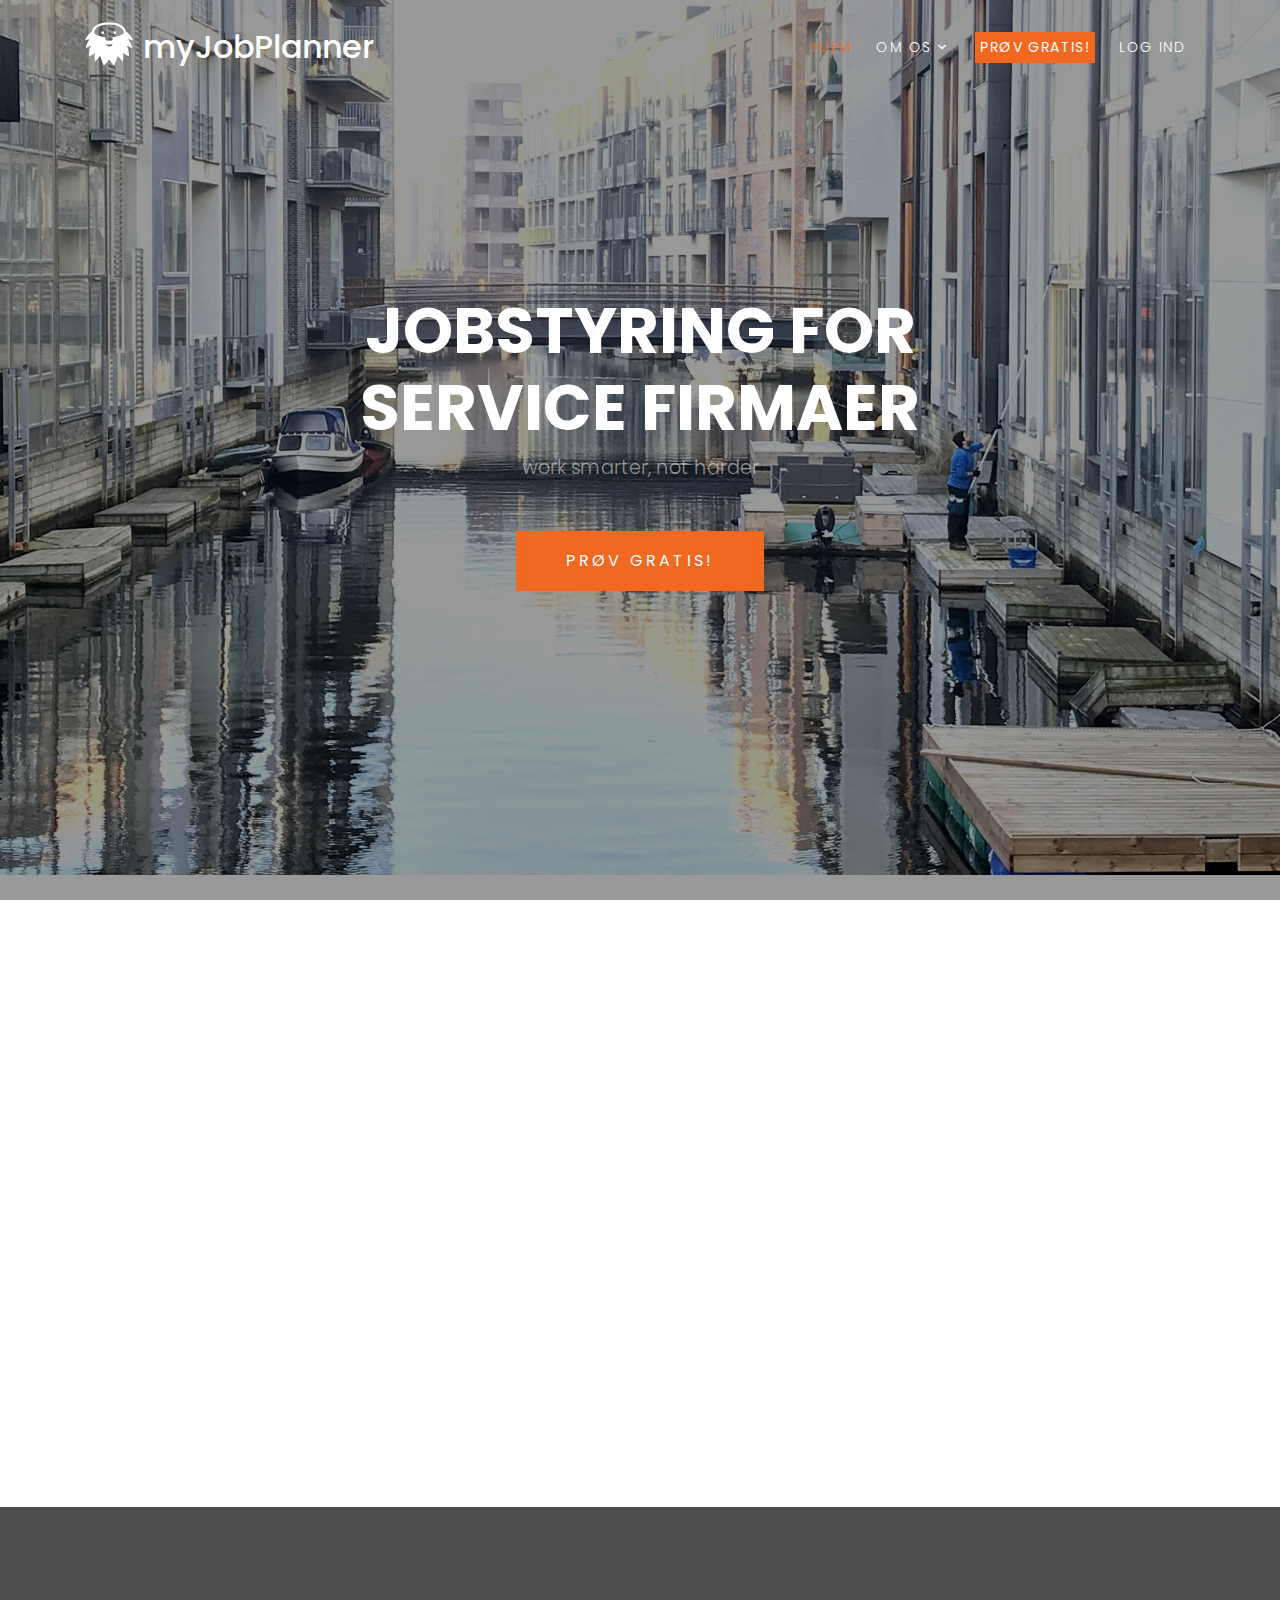
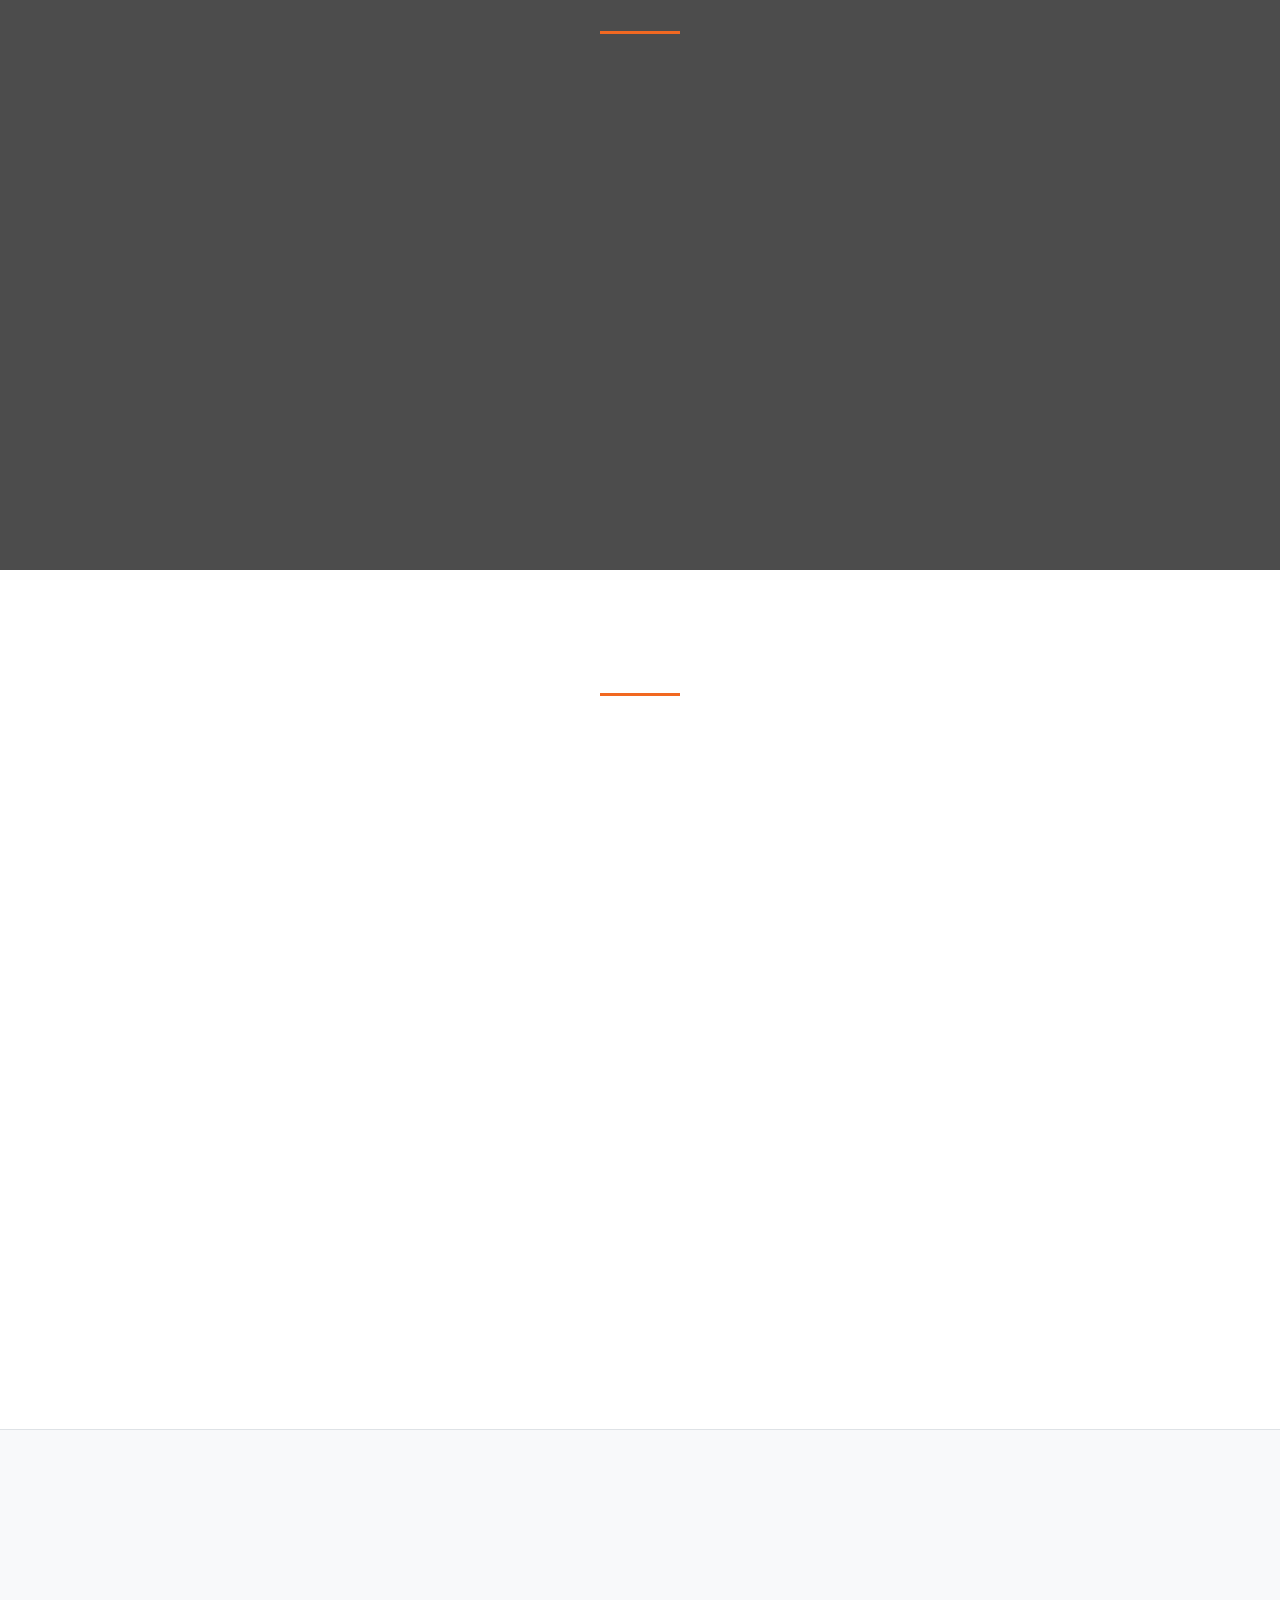
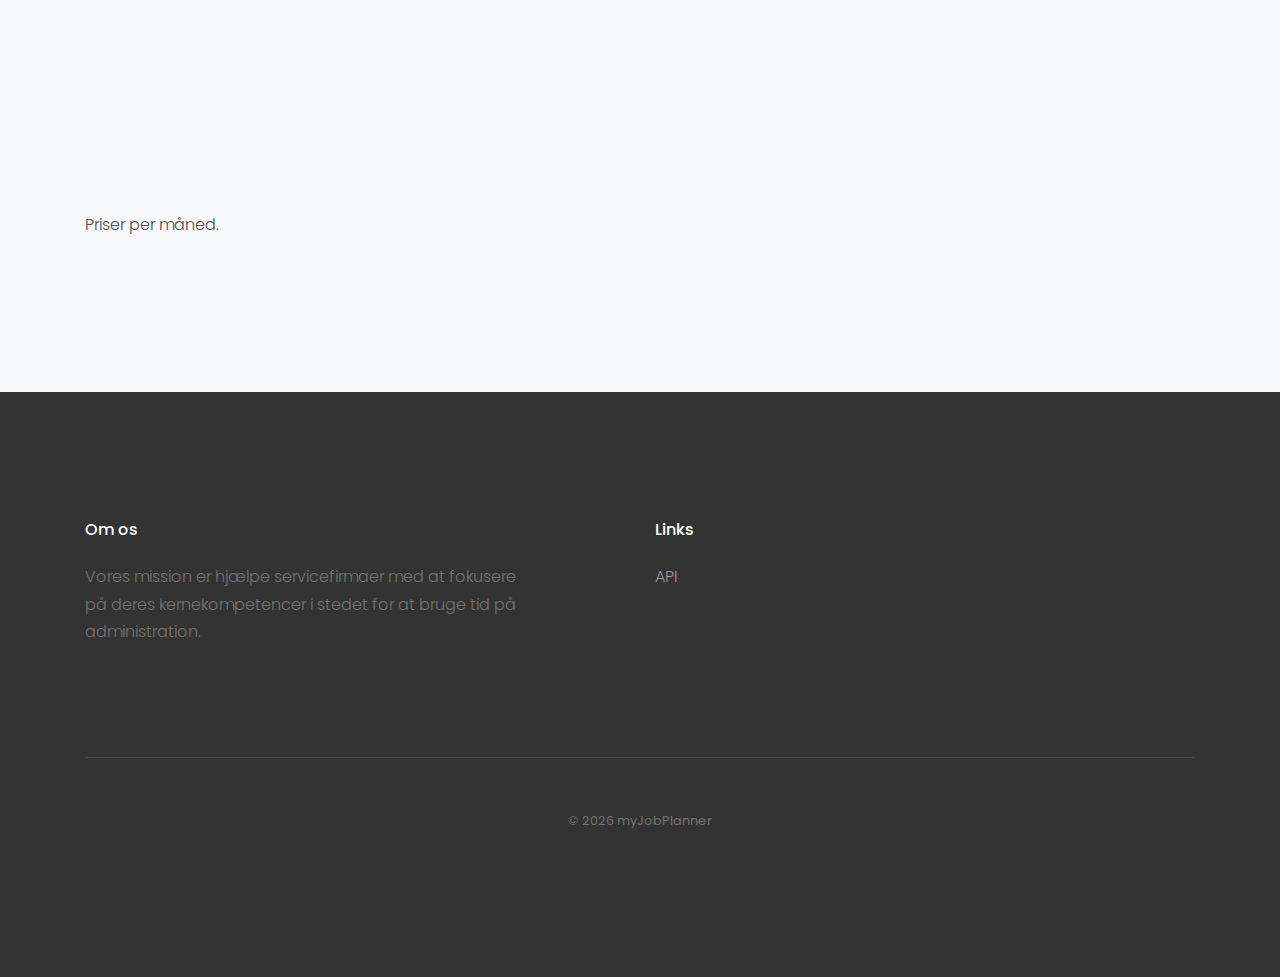
==== commit f0fbaf13: "Add pricing" ====
--- a/index.html
+++ b/index.html
@@ -46,6 +46,39 @@
     <link rel="icon" type="image/png" sizes="16x16" href="images/favicon-16x16.png">
     <link rel="manifest" href="site.webmanifest">
     <link rel="mask-icon" href="images/safari-pinned-tab.svg" color="#5bbad5">
+
+    <!-- Start of Async Drift Code -->
+    <script>
+      "use strict";
+      
+      !function() {
+        var t = window.driftt = window.drift = window.driftt || [];
+        if (!t.init) {
+          if (t.invoked) return void (window.console && console.error && console.error("Drift snippet included twice."));
+          t.invoked = !0, t.methods = [ "identify", "config", "track", "reset", "debug", "show", "ping", "page", "hide", "off", "on" ], 
+          t.factory = function(e) {
+            return function() {
+              var n = Array.prototype.slice.call(arguments);
+              return n.unshift(e), t.push(n), t;
+            };
+          }, t.methods.forEach(function(e) {
+            t[e] = t.factory(e);
+          }), t.load = function(t) {
+            var e = 3e5, n = Math.ceil(new Date() / e) * e, o = document.createElement("script");
+            o.type = "text/javascript", o.async = !0, o.crossorigin = "anonymous", o.src = "https://js.driftt.com/include/" + n + "/" + t + ".js";
+            var i = document.getElementsByTagName("script")[0];
+            i.parentNode.insertBefore(o, i);
+          };
+        }
+      }();
+      drift.SNIPPET_VERSION = '0.3.1';
+      drift.config({
+        locale: "da"
+      });
+      drift.load('fk4gftg5k9zk');
+    </script>
+    <!-- End of Async Drift Code -->
+
   </head>
   <body data-spy="scroll" data-target=".site-navbar-target" data-offset="200">
   
@@ -79,6 +112,7 @@
                   <ul class="dropdown">
                     <li><a href="#section-how-it-works" class="nav-link">Sådan virker det</a></li>
                     <li><a href="#section-our-team" class="nav-link">Team</a></li>
+                    <li><a href="#section-pricing" class="nav-link">Priser</a></li>
                   </ul>
                 </li>
                 <li><a href="https://app.myjobplanner.com/signup" class="btn btn-primary py-1 px-1 text-white">Prøv gratis!</a></li>
@@ -217,6 +251,70 @@
         </div>
       </div>
     </div>
+
+    <div class="site-section bg-light" id="section-pricing">
+      <div class="container">
+        <div class="row justify-content-center mb-5" data-aos="fade-up">
+          <div class="col-md-7 text-center border-primary">
+            <h2 class="mb-0 text-primary">Priser</h2>
+            <p class="color-black-opacity-5">Prøv myJobPlanner gratis nu.</p>
+          </div>
+        </div>
+        <div class="row align-items-stretch">
+          <div class="col-md-6 col-lg-4 mb-4 mb-lg-4" data-aos="fade-up">
+            <div class="unit-4 d-flex">
+              <div class="unit-4-icon mr-4"><span class="text-primary flaticon-truck"></span></div>
+              <div>
+                <h3>Begynder</h3>
+                <p>Alle features, op til 15 samtidige jobs.</p>
+                <p><h4>Gratis</h4></p>
+              </div>
+            </div>
+          </div>
+          <div class="col-md-6 col-lg-4 mb-4 mb-lg-4" data-aos="fade-up" data-aos-delay="100">
+            <div class="unit-4 d-flex">
+              <div class="unit-4-icon mr-4"><span class="text-primary flaticon-plane"></span></div>
+              <div>
+                <h3>Vækst</h3>
+                <p>All features, op til 100 samtidige jobs.</p>
+                <p><h4>299 kr.</h4></p>
+              </div>
+            </div>
+          </div>
+          <div class="col-md-6 col-lg-4 mb-4 mb-lg-4" data-aos="fade-up" data-aos-delay="200">
+            <div class="unit-4 d-flex">
+              <div class="unit-4-icon mr-4"><span class="text-primary flaticon-boat-ship"></span></div>
+              <div>
+                <h3>Etableret</h3>
+                <p>Alle features, ubegrænset antal jobs.</p>
+                <p><h4>699 kr.</h4></p>
+              </div>
+            </div>
+          </div>
+
+          <div class="container">
+            <div class="row align-items-stretch">
+              <div class="col-md-12">
+                  <div class="unit-4 d-flex">
+                    Priser per måned.
+                  </div>
+                </div>
+            </div>
+    
+            <div class="row align-items-center justify-content-center text-center">
+    
+              <div class="col-md-8" data-aos="fade-up" data-aos-delay="400">
+
+                <p data-aos="fade-up" data-aos-delay="200"><a href="https://app.myjobplanner.com/signup" class="btn btn-primary py-3 px-5 text-white">Prøv gratis!</a></p>
+    
+              </div>
+            </div>
+          </div>
+    
+        </div>
+      </div>
+    </div>
+
     
     <footer class="site-footer">
       <div class="container">
